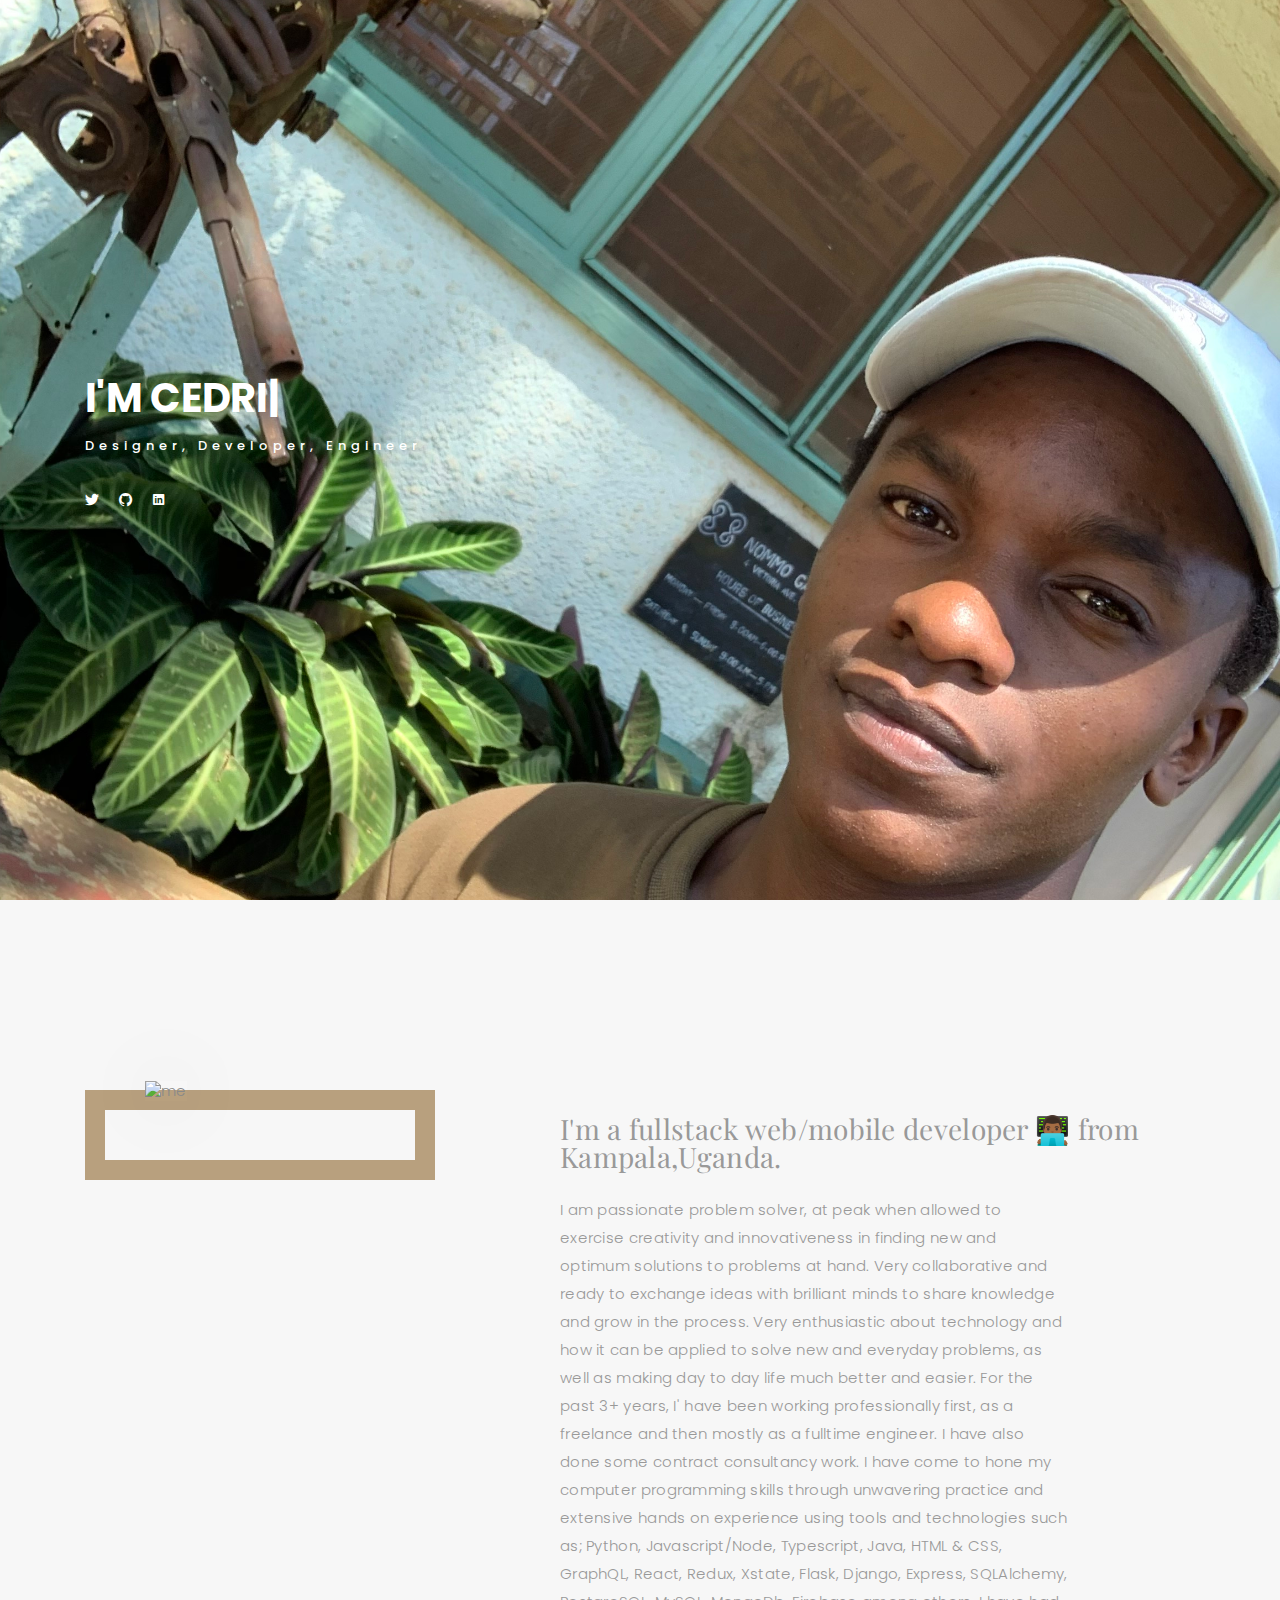
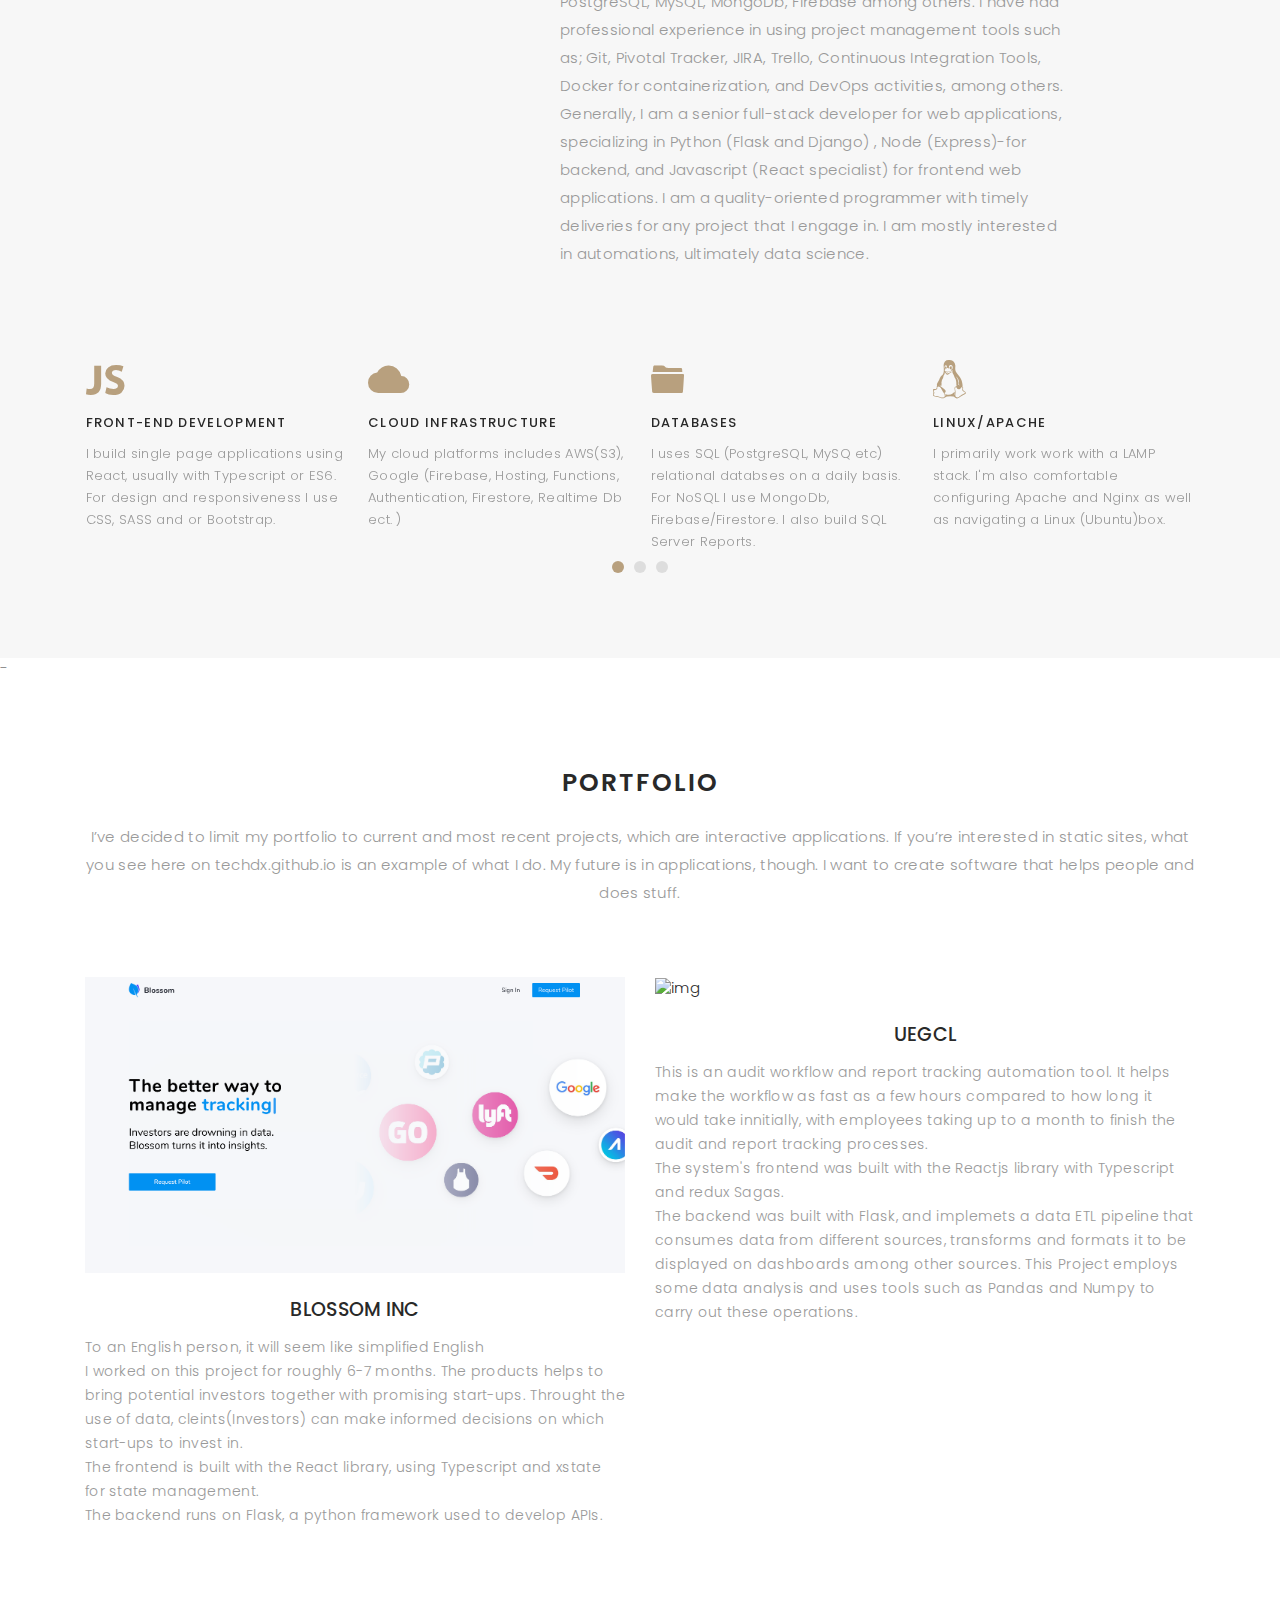
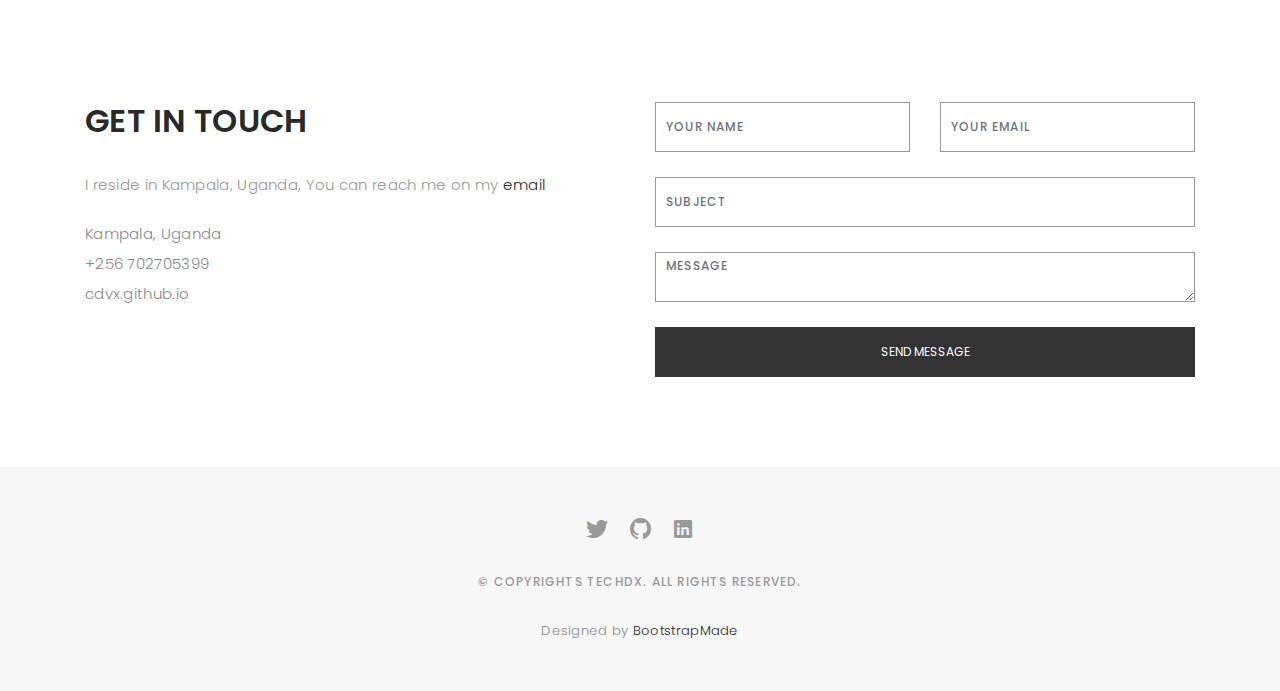
==== index.html @ 870b7e2e "Read me" ====
<!DOCTYPE html>
<html lang="en">

<head>
  <!-- meta -->
  <meta charset="utf-8">
  <meta content="width=device-width, initial-scale=1.0" name="viewport">

  <title>Techdx</title>
  <meta content="" name="keywords">
  <meta content="" name="description">

  <!-- Google Fonts -->
  <link href="https://fonts.googleapis.com/css?family=Poppins:300,300i,400,400i,500,500i,600,600i,700,700i|Playfair+Display:400,400i,700,700i,900,900i" rel="stylesheet">

  <!-- Bootstrap CSS File -->
  <link href="lib/bootstrap/css/bootstrap.min.css" rel="stylesheet">

  <!-- Libraries CSS Files -->
  <link href="lib/ionicons/css/ionicons.min.css" rel="stylesheet">
  <link href="lib/owlcarousel/assets/owl.carousel.min.css" rel="stylesheet">
  <link href="lib/magnific-popup/magnific-popup.css" rel="stylesheet">
  <link href="lib/hover/hover.min.css" rel="stylesheet">

  <!-- Main Stylesheet File -->
  <link href="css/style.css" rel="stylesheet">

  <!-- Responsive css -->
  <link href="css/responsive.css" rel="stylesheet">

  <!-- Favicon -->
  <link rel="shortcut icon" href="images/favicon.png">

  <!-- =======================================================
    Theme Name: Folio
    Theme URL: https://bootstrapmade.com/folio-bootstrap-portfolio-template/
    Author: BootstrapMade.com
    Author URL: https://bootstrapmade.com
  ======================================================= -->
</head>

<body>

  <!-- start section navbar -->
  <nav id="main-nav">
    <div class="row">
      <div class="container">

        <div class="logo">
          <a href="index.html"><img src="images/logo1.png" alt="logo"></a>
        </div>

        <div class="responsive"><i data-icon="m" class="ion-navicon-round"></i></div>

        <ul class="nav-menu list-unstyled">
          <li><a href="#header" class="smoothScroll">Home</a></li>
          <li><a href="#about" class="smoothScroll">About</a></li>
          <li><a href="#journal" class="smoothScroll">Portfolio</a></li>
          <!-- <li><a href="#journal" class="smoothScroll">Blog</a></li> -->
          <li><a href="#contact" class="smoothScroll">Contact</a></li>
        </ul>

      </div>
    </div>
  </nav>
  <!-- End section navbar -->


  <!-- start section header -->
  <div id="header" class="home">

    <div class="container">
      <div class="header-content">
        <h1>I'm <span class="typed"></span></h1>
        <p>designer, developer, engineer</p>

        <ul class="list-unstyled list-social">
          <!-- <li><a href="#"><i class="ion-social-facebook"></i></a></li> -->
          <li><a href="https://twitter.com/wld3r"><i class="ion-social-twitter"></i></a></li>
          <!-- <li><a href="#"><i class="ion-social-instagram"></i></a></li> -->
          <!-- <li><a href="mailto:cedriclusiba@gmail.com"><i class="ion-social-gmail"></i></a></li> -->
          <li><a href="https://github.com"><i class="ion-social-github"></i></a></li>
          <li><a href="https://linkedin.com/lusiba"><i class="ion-social-linkedin"></i></a></li>
        </ul>
      </div>
    </div>
  </div>
  <!-- End section header -->


  <!-- start section about us -->
  <div id="about" class="paddsection">
    <div class="container">
      <div class="row justify-content-between">

        <div class="col-lg-4 ">
          <div class="div-img-bg">
            <div class="about-img">
              <img src="images/ced1.jpeg" class="img-responsive" alt="me">
            </div>
          </div>
        </div>

        <div class="col-lg-7">
          <div class="about-descr">

            <p class="p-heading">I'm a fullstack web/mobile developer 👨🏾‍💻 from Kampala,Uganda.  </p>
            <p class="separator">I am passionate problem solver, at peak when allowed to exercise creativity and innovativeness in finding new and optimum solutions to problems at hand. Very collaborative and ready to exchange ideas with brilliant minds to share knowledge and grow in the process. Very enthusiastic about technology and how it can be applied to solve new and everyday problems, as well as making day to day life much better and easier. For the past 3+ years, I' have been working professionally first, as a freelance and then mostly as a fulltime engineer. I have also done some contract consultancy work. I have come to hone my computer programming skills through unwavering practice and extensive hands on experience using tools and technologies such as; Python, Javascript/Node, Typescript, Java, HTML & CSS, GraphQL, React, Redux, Xstate, Flask, Django, Express, SQLAlchemy, PostgreSQL, MySQL, MongoDb, Firebase among others. I have had professional experience in using project management tools such as; Git, Pivotal Tracker, JIRA, Trello, Continuous Integration Tools, Docker for containerization, and DevOps activities, among others. Generally, I am a senior full-stack developer for web applications, specializing in Python (Flask and Django) , Node (Express)-for backend, and Javascript (React specialist) for frontend web applications. I am a quality-oriented programmer with timely deliveries for any project that I engage in. I am mostly interested in automations, ultimately data science.

            </p>

          </div>

        </div>
      </div>
    </div>
  </div>
  <!-- end section about us -->


  <!-- start section services -->
  <div id="services">
    <div class="container">

        <div class="services-carousel owl-theme">

          <div class="services-block">

            <i class="ion-social-javascript"></i>
            <span>FRONT-END DEVELOPMENT</span>
            <p class="separator">I build single page applications using React, usually with Typescript or ES6. For design and responsiveness I use CSS, SASS and or Bootstrap. </p>

          </div>

          <div class="services-block">

            <i class="ion-android-cloud"></i>
            <span>CLOUD INFRASTRUCTURE</span>
            <p class="separator">My cloud platforms includes AWS(S3), Google (Firebase, Hosting, Functions, Authentication, Firestore, Realtime Db ect. )</p>

          </div>

          <div class="services-block">

            <i class="ion-folder"></i>
            <span>DATABASES</span>
            <p class="separator">I uses SQL (PostgreSQL, MySQ etc) relational databses on a daily basis. For NoSQL I use MongoDb, Firebase/Firestore. I also build SQL Server Reports.</p>

          </div>

          <div class="services-block">

            <i class="ion-social-tux"></i>
            <span>LINUX/APACHE</span>
            <p class="separator">I primarily work work with a LAMP stack. I'm also comfortable configuring Apache and Nginx as well as navigating a Linux (Ubuntu)box. </p>

          </div>

          <div class="services-block">

            <i class="ion-clock"></i>
            <span>AUTOMATION</span>
            <p class="separator">I automate tasks with Bash, NPM and Python scripts. I use webpack with Reactjs. </p>

          </div>

          <div class="services-block">

            <i class="ion-social-android-outline"></i>
            <span>MOBILE Development/React Native</span>
            <p class="separator">I have worked with React Native as well to develop cross platform (IOS/ANDROID ) applications.</p>

          </div>

          <div class="services-block">

            <i class="ion-social-github"></i>
            <span>Version Control</span>
            <p class="separator">I am a GIT guy and mostly use Github or Bitbucket. Most of my work repositories are private so you would have to contact me for code examples. This is my <a href="github.com/cdvx">github page</a>.</p>

          </div>

          <div class="services-block">

            <i class="ion-ios-analytics-outline"></i>
            <span>Analytics</span>
            <p class="separator">I am on a journey to venture into Data Science and analytics and I have worked on so far one project htat emplys this.</p>

          </div>

          <div class="services-block">

            <i class="ion-laptop"></i>
            <span>BACK-END DEVELOPMENT</span>
            <p class="separator">I write mostly <a href='https://www.python.org/'>Python</a>, <a href='https://nodejs.org/en/'>Node</a> for the backend. But I've also done some work with <a href='https://www.php.net/'>PHP</a> and <a href='https://www.java.com/en/'>Java</a> for the backend. For API planning, I prefer to use <a href="https://apiary.io/">apiary</a>.</p>

          </div>

        </div>

    </div>

  </div>
  <!-- end section services -->


  <!-- start section portfolio -->
  <!-- <div id="portfolio" class="text-center paddsection">

    <div class="container">
      <div class="section-title text-center">
        <h2>My Portfolio</h2>
      </div>
    </div>

    <div class="container">
      <div class="row">
        <div class="col-md-12">
          <p>I’ve decided to limit my portfolio to current and current projects, which are interactive applications. If you’re interested in static sites, what you see here on techdx.github.io is an example of what I do. My future is in applications, though. I want to create software that helps people and does stuff.</p>

           <div class="portfolio-list">

            <ul class="nav list-unstyled" id="portfolio-flters">
              <li class="filter filter-active" data-filter=".all">all</li>
              <li class="filter" data-filter=".branding">branding</li>
              <li class="filter" data-filter=".mockups">mockups</li>
              <li class="filter" data-filter=".uikits">ui kits</li>
              <li class="filter" data-filter=".webdesign">web design</li>
              <li class="filter" data-filter=".photography">photography</li>
            </ul>

          </div> -->

          <!-- <div class="portfolio-container">
    

            <div class="col-lg-4 col-md-6 portfolio-thumbnail all branding uikits webdesign">
              <a class="popup-img" href="images/portfolio/blossom.png">
                <img class="image-responsive" src="images/portfolio/blossom.png" alt="img">
              </a>
              <h4 class="text-center">BLOSSOM INC</h4>
              <p>I worked on this project for roughly 6-7 months. The products helps to bring potential investors together with promising start-ups. Throught the use of data, cleints(Investors) can make informed decisions on which start-ups to invest in.</p>
              <p>The frontend is built with the React library, using Typescript and xstate for state management.</p>
            </div> -->

            <!-- <div class="col-lg-4 col-md-6 portfolio-thumbnail all mockups uikits photography">
              <a class="popup-img" href="images/portfolio/2.jpg">
                <img src="images/portfolio/2.jpg"  alt="img">
              </a>
            </div>

            <div class="col-lg-4 col-md-6 portfolio-thumbnail all branding webdesig photographyn">
              <a class="popup-img" href="images/portfolio/3.jpg">
                <img src="images/portfolio/3.jpg" alt="img">
              </a>
            </div>

            <div class="col-lg-4 col-md-6 portfolio-thumbnail all mockups webdesign photography">
              <a class="popup-img" href="images/portfolio/4.jpg">
                <img src="images/portfolio/4.jpg" alt="img">
              </a>
            </div>

            <div class="col-lg-4 col-md-6 portfolio-thumbnail all branding uikits photography">
              <a class="popup-img" href="images/portfolio/5.jpg">
                <img src="images/portfolio/5.jpg" alt="img">
              </a>
            </div>

            <div class="col-lg-4 col-md-6 portfolio-thumbnail all mockups uikits webdesign">
              <a class="popup-img" href="images/portfolio/6.jpg">
                <img src="images/portfolio/6.jpg" alt="img">
              </a>
            </div> -->

          <!-- </div>
        </div>
      </div>
    </div>

  </div>
  End section portfolio --> -


  <!-- start section journal -->
  <div id="journal" class="text-left paddsection">

    <div class="container">
      <div class="section-title text-center">
        <h2>PORTFOLIO</h2>
        <p>I’ve decided to limit my portfolio to current and most recent projects, which are interactive applications. If you’re interested in static sites, what you see here on techdx.github.io is an example of what I do. My future is in applications, though. I want to create software that helps people and does stuff.</p>

      </div>
    </div>

    <div class="container">
      <div class="journal-block">
        <div class="row">

          <div class="col-lg-6 col-md-6">
            <div class="journal-info">

              <a href="https://blossom.vc"><img src="images/portfolio/blossom.png" class="img-responsive" alt="img"></a>

              <div class="journal-txt">

                <h4 class='text-center'><a href="https://blossom.vc">BLOSSOM INC</a></h4>
                <p class="separator">To an English person, it will seem like simplified English
                </p>
                <p class="separator">I worked on this project for roughly 6-7 months. The products helps to bring potential investors together with promising start-ups. Throught the use of data, cleints(Investors) can make informed decisions on which start-ups to invest in.</p>
              <p class="separator">The frontend is built with the React library, using Typescript and xstate for state management.</p>
              <p class="separator">The backend runs on Flask, a python framework used to develop APIs.</p>
              </div>

            </div>
          </div>

          <div class="col-lg-6 col-md-6">
            <div class="journal-info">

              <a href="https://uegcl.com"><img src="images/portfolio/uegcl.png" class="img-responsive" alt="img"></a>

              <div class="journal-txt">

                <h4 class='text-center'><a href="https://uegcl.com">UEGCL</a></h4>
                <p class="separator">This is an audit workflow and report tracking automation tool. It helps make the workflow as fast as a few hours compared to how long it would take innitially, with employees taking up to a month to finish the audit and report tracking processes.
                </p>
                <p class="separator">The system's frontend was built with the Reactjs library with Typescript and redux Sagas.</p>
                <p class="separator">The backend was built with Flask, and implemets a data ETL pipeline that consumes data from different sources, transforms and formats it to be displayed on dashboards among other sources. This Project employs some data analysis and uses tools such as Pandas and Numpy to carry out these operations.</p>

              </div>

            </div>
          </div>

          <!-- <div class="col-lg-4 col-md-6">
            <div class="journal-info">

              <a href="blog-single.html"><img src="images/blog-post-3.jpg" class="img-responsive" alt="img"></a>

              <div class="journal-txt">

                <h4><a href="blog-single.html">NEW LIFE CIVILIZATIONS TO BOLDLY</a></h4>
                <p class="separator">To an English person, it will seem like simplified English
                </p>

              </div>

            </div>
          </div> -->

        </div>
      </div>
    </div>

  </div>
  <!-- End section journal -->


  <!-- start sectoion contact -->
  <div id="contact" class="paddsection">
    <div class="container">
      <div class="contact-block1">
        <div class="row">

          <div class="col-lg-6">
            <div class="contact-contact">

              <h2 class="mb-30">GET IN TOUCH</h2>
              <p>I reside in Kampala, Uganda, You can reach me on my <a href="mailto:cedriclusiba@gmail.com">email</a></p>

              <ul class="contact-details">
                <li><span>Kampala, Uganda</span></li>
                <!-- <li><span>New York, United States</span></li> -->
                <li><span>+256 702705399</span></li>
                <li><span>cdvx.github.io</span></li>
              </ul>

            </div>
          </div>

          <div class="col-lg-6">
            <form action="" method="post" role="form" class="contactForm">
              <div class="row">

                <div id="sendmessage">Your message has been sent. Thank you!</div>
                <div id="errormessage"></div>

                <div class="col-lg-6">
                  <div class="form-group contact-block1">
                    <input type="text" name="name" class="form-control" id="name" placeholder="Your Name" data-rule="minlen:4" data-msg="Please enter at least 4 chars" />
                    <div class="validation"></div>
                  </div>
                </div>

                <div class="col-lg-6">
                  <div class="form-group">
                    <input type="email" class="form-control" name="email" id="email" placeholder="Your Email" data-rule="email" data-msg="Please enter a valid email" />
                    <div class="validation"></div>
                  </div>
                </div>

                <div class="col-lg-12">
                  <div class="form-group">
                    <input type="text" class="form-control" name="subject" id="subject" placeholder="Subject" data-rule="minlen:4" data-msg="Please enter at least 8 chars of subject" />
                    <div class="validation"></div>
                  </div>
                </div>

                <div class="col-lg-12">
                  <div class="form-group">
                    <textarea class="form-control" name="message" rows="12" data-rule="required" data-msg="Please write something for us" placeholder="Message"></textarea>
                    <div class="validation"></div>
                  </div>
                </div>

                <div class="col-lg-12">
                  <input type="submit" class="btn btn-defeault btn-send" value="Send message">
                </div>

              </div>
            </form>
          </div>
        </div>
      </div>
    </div>
  </div>
  <!-- start sectoion contact -->


  <!-- start section footer -->
  <div id="footer" class="text-center">
    <div class="container">
      <div class="socials-media text-center">

        <ul class="list-unstyled">
          <!-- <li><a href="#"><i class="ion-social-facebook"></i></a></li> -->
          <li><a href="https://twitter.com/wld3r"><i class="ion-social-twitter"></i></a></li>
          <!-- <li><a href="#"><i class="ion-social-instagram"></i></a></li> -->
          <li><a href="https://github.com/cdvx"><i class="ion-social-github"></i></a></li>
          <li><a href="https://linkedin.com/lusiba"><i class="ion-social-linkedin"></i></a></li>
          <!-- <li><a href="#"><i class="ion-social-gmail"></i></a></li> -->
        </ul>

      </div>

      <p>&copy; Copyrights Techdx. All rights reserved.</p>

      <div class="credits">
        <!--
          All the links in the footer should remain intact.
          You can delete the links only if you purchased the pro version.
          Licensing information: https://bootstrapmade.com/license/
          Purchase the pro version with working PHP/AJAX contact form: https://bootstrapmade.com/buy/?theme=Folio
        -->
        Designed by <a href="https://bootstrapmade.com/">BootstrapMade</a>
      </div>

    </div>
  </div>
  <!-- End section footer -->

  <!-- JavaScript Libraries -->
  <script src="lib/jquery/jquery.min.js"></script>
  <script src="lib/jquery/jquery-migrate.min.js"></script>
  <script src="lib/bootstrap/js/bootstrap.bundle.min.js"></script>
  <script src="lib/typed/typed.js"></script>
  <script src="lib/owlcarousel/owl.carousel.min.js"></script>
  <script src="lib/magnific-popup/magnific-popup.min.js"></script>
  <script src="lib/isotope/isotope.pkgd.min.js"></script>

  <!-- Contact Form JavaScript File -->
  <script src="contactform/contactform.js"></script>

  <!-- Template Main Javascript File -->
  <script src="js/main.js"></script>

</body>

</html>
---- css/style.css ----
/*
  Theme Name: Folio
  Theme URL: https://bootstrapmade.com/folio-bootstrap-portfolio-template/
  Author: BootstrapMade.com
  Author URL: https://bootstrapmade.com
*/

/*  General Styling
/*-----------------------------------------------------------------------------------*/

body {
  background: #ffffff;
  color: #898989;
  font-family: 'Poppins', helvetica;
  font-size: 15px;
  font-weight: 300;
  line-height: 20px;
  letter-spacing: 0.02em;
  overflow-x: hidden;
  margin: 0 auto;
  padding: 0;
  -moz-box-sizing: border-box;
  -ms-box-sizing: border-box;
  -o-box-sizing: border-box;
  -webkit-box-sizing: border-box;
  box-sizing: border-box;
}

h1, h2, h3, h4, h5, h6 {
  margin: 0;
}

h2 {
  color: #292929;
  font-weight: 600;
}

h4 {
  color: #292929;
  font-size: 14px;
  font-weight: 600;
}

a {
  color: #292929;
  text-decoration: none !important;
  -moz-transition: all 0.5s ease-in-out 0s;
  -ms-transition: all 0.5s ease-in-out 0s;
  -o-transition: all 0.5s ease-in-out 0s;
  -webkit-transition: all 0.5s ease-in-out 0s;
  transition: all 0.5s ease-in-out 0s;
}

a:hover {
  -moz-transition: all 0.5s ease-in-out 0s;
  -ms-transition: all 0.5s ease-in-out 0s;
  -o-transition: all 0.5s ease-in-out 0s;
  -webkit-transition: all 0.5s ease-in-out 0s;
  transition: all 0.5s ease-in-out 0s;
}

a:hover, a:focus {
  color: #b8a07e;
  text-decoration: underline;
}

nav ul li a {
  padding: 2px 0 0 0;
  position: relative;
  display: block;
  font-size: 12px;
  color: #999999;
  letter-spacing: 0.1em;
  font-weight: 500;
  line-height: 14px;
  text-transform: uppercase;
  -moz-transition: all 0.5s ease-in-out 0s;
  -ms-transition: all 0.5s ease-in-out 0s;
  -o-transition: all 0.5s ease-in-out 0s;
  -webkit-transition: all 0.5s ease-in-out 0s;
  transition: all 0.5s ease-in-out 0s;
}

p {
  margin: 25px 0;
  padding: 0;
  font-size: 15px;
  color: #999999;
  line-height: 28px;
}

::-moz-selection {
  background: #b8a07e;
  color: #fff;
}

::selection {
  background: #b8a07e;
  color: #fff;
}

.btn {
  background: #333;
  border: medium none;
  border-radius: 0;
  color: #fff;
  font-size: 12px;
  height: 50px;
  line-height: 50px;
  padding: 0 30px;
  text-transform: uppercase;
}

.btn:hover, .btn:focus {
  color: #fff;
}

.padDiv {
  padding: 30px 20px;
}

.section-title {
  margin-bottom: 70px;
}

.section-title h2 {
  font-size: 25px;
  letter-spacing: 2px;
  text-transform: uppercase;
}

.form-control {
  background-color: transparent;
  border: 1px solid #999;
  border-radius: 0;
  color: #999999;
  font-size: 12px;
  font-weight: 500;
  height: 50px;
  letter-spacing: 0.1em;
  padding-left: 10px;
  margin: 0 0 25px 0;
  line-height: 14px;
  text-transform: uppercase;
}

.form-control:focus {
  box-shadow: none;
  outline: 0 none;
}

.paddsection {
  padding-top: 90px;
  padding-bottom: 90px;
}

.paddsections {
  padding-top: 90px;
  padding-bottom: 90px !important;
}

.hvr-shutter-in-horizontal::before {
  background: #333;
}

.hvr-shutter-in-horizontal:hover {
  background: #b8a07e;
}

.mb-30 {
  margin-bottom: 30px;
}

/*-----------------------------------------------------------------------------------*/
/*  Navbar Top
/*-----------------------------------------------------------------------------------*/

nav {
  position: fixed;
  background: #fff;
  z-index: 1000;
  width: 100%;
  padding: 20px;
  display: none;
  -webkit-box-shadow: 0px 2px 92px 0px rgba(0, 0, 0, 0.18);
  -moz-box-shadow: 0px 2px 92px 0px rgba(0, 0, 0, 0.18);
  box-shadow: 0px 2px 92px 0px rgba(0, 0, 0, 0.18);
}

.nav-menu {
  float: right;
  line-height: 32px;
  margin-bottom: 0;
  padding-top: 16px;
}

nav ul li {
  float: left;
  margin-right: 15px;
  font-family: 'Poppins', sans-serif;
  font-size: 14px;
  margin-left: 40px;
}

nav ul li a {
  padding: 2px 0 0 0;
  position: relative;
  display: block;
  font-size: 14px;
  color: #999999;
  font-family: 'Poppins', helvetica;
  font-weight: 500;
  line-height: 16px;
  text-transform: uppercase;
  letter-spacing: 0.02em;
  text-transform: capitalize;
}

.logo {
  float: left;
}

.logo img {
  width: 70px;
  height: 60px;
}

.responsive {
  display: none;
  font-size: 23px;
}

.active {
  color: #afafaf;
}

/*----------------------------------------------------------------------------------*/
/*  Header
/*-----------------------------------------------------------------------------------*/

#header {
  background: url("../images/ced2.jpeg") repeat scroll center center / cover;
  height: 100vh;
  width: 100%;
}


#header .header-content {
  height: 100vh;
  text-align: left;
  width: 100%;
  display: flex;
  justify-content: center;
  flex-direction: column;
}

.header-content h1 {
  font-size: 40px;
  font-weight: 700;
  margin-bottom: 10px;
  text-transform: uppercase;
  color: #fff;
}

.header-content p {
  font-size: 13px;
  letter-spacing: 5px;
  margin-top: 0;
  margin-bottom: 30px;
  text-transform: capitalize;
  color: #fff;
  font-weight: 500;
}

.header-content .list-social li {
  float: left;
  margin-right: 20px;
}

.header-content .list-social li i {
  color: #fff;
  font-size: 15px;
}

/*-----------------------------------------------------------------------------------*/
/*  Aout-us
/*-----------------------------------------------------------------------------------*/

#about {
  width: 100%;
  height: auto;
  background: #f7f7f7;
  padding-top: 190px;
}

#about .div-img-bg {
  padding-bottom: 30px;
  border: 20px solid #b8a07e;
}

#about .div-img-bg .about-img img {
  width: 100%;
  box-shadow: 0px 0px 85px 0px rgba(0, 0, 0, 0.14);
  margin-top: -60px;
  margin-left: 40px;
  height: 400px;
  object-fit: cover;
}

#about .about-descr .p-heading {
  font-family: 'Playfair Display', serif;
  font-size: 28px;
  text-align: left;
}

#about .about-descr .separator {
  max-width: 80%;
  margin-bottom: 0;
  text-align: left;
}

/*-----------------------------------------------------------------------------------*/
/*   Services
/*-----------------------------------------------------------------------------------*/

#services {
  background: #f7f7f7;
  position: relative;
  padding-bottom: 80px;
}

.owl-item {
  float: left;
}
.services-block span {
  margin: 10px 0;
  position: relative;
  font-size: 13px;
  color: #292929;
  letter-spacing: 0.1em;
  font-weight: 500;
  text-transform: uppercase;
  display: block;
}

.services-block .separator {
  margin: 0;
  font-size: 13px;
  line-height: 22px;
}

.services-block i {
  font-size: 44px;
  color: #b8a07e;
  line-height: 44px;
}


.services-carousel  .owl-stage-outer {
  overflow: hidden;
}

.services-carousel .owl-dots {
  margin-top: 5px;
  text-align: center;
}

.services-carousel .owl-dot {
  display: inline-block;
  margin: 0 5px;
  width: 12px !important;
  height: 12px !important;
  border-radius: 50%;
  border: 0;
  padding: 0 !important;
  background-color: #ddd;
  cursor: pointer;
}

.services-carousel .owl-dot.active {
  background-color: #b8a07e;
}

.owl-nav {
  display: none;
}


/*-----------------------------------------------------------------------------------*/
/*  Portfolio
/*-----------------------------------------------------------------------------------*/

#portfolio {
  position: relative;
  padding-bottom: 50px;
}

#portfolio .portfolio-list {
  margin-bottom: 50px;
}

#portfolio .portfolio-list .nav {
  display: inline-block;
  margin: 0;
}

#portfolio .portfolio-list .nav li {
  margin: 0 40px 0 0;
  float: left;
  font-size: 14px;
  color: #999999;
  line-height: 16px;
  cursor: pointer;
  font-family: 'Poppins', helvetica;
  font-weight: 500;
  letter-spacing: 0.02em;
  text-transform: capitalize;
  -moz-transition: all 0.5s ease-in-out 0s;
  -ms-transition: all 0.5s ease-in-out 0s;
  -o-transition: all 0.5s ease-in-out 0s;
  -webkit-transition: all 0.5s ease-in-out 0s;
  transition: all 0.5s ease-in-out 0s;
}

#portfolio .portfolio-list .nav li:hover, #portfolio .portfolio-list .nav li.filter-active  {
  color: #b8a07e;
  -moz-transition: all 0.5s ease-in-out 0s;
  -ms-transition: all 0.5s ease-in-out 0s;
  -o-transition: all 0.5s ease-in-out 0s;
  -webkit-transition: all 0.5s ease-in-out 0s;
  transition: all 0.5s ease-in-out 0s;
}

#portfolio .portfolio-container {
  display: inline-block;
  margin-bottom: 50px;
  width: 100%;
}

.portfolio-thumbnail {
  margin-bottom: 30px;
  overflow: hidden;
  min-height: 260px;
}

.portfolio-thumbnail img {
  max-width: 100%;
}

/*-----------------------------------------------------------------------------------*/
/*  Journal
/*-----------------------------------------------------------------------------------*/

#journal,  #journal-blog {
  height: auto;
  width: 100%;
  background: #fff;
  padding-bottom: 60px;
  position: relative;
}

#journal-blog {
  background: #fff;
  padding-bottom: 30px;
}

#journal .journal-block {
  display: inline-block;
  height: auto;
  width: 100%;
}

#journal .journal-block .journal-info {
  position: relative;
}

.journal-block .journal-info img {
  max-width: 100%;
}

.journal-block .journal-info .journal-txt {
  padding: 25px 0px;
  position: relative;
}

.journal-block .journal-info .journal-txt h4 a {
  display: block;
  font-size: 19px;
  line-height: 24px;
  margin: 0 0 13px 0;
  font-weight: 500;
  color: #292929;
  -moz-transition: all 0.5s ease-in-out 0s;
  -ms-transition: all 0.5s ease-in-out 0s;
  -o-transition: all 0.5s ease-in-out 0s;
  -webkit-transition: all 0.5s ease-in-out 0s;
  transition: all 0.5s ease-in-out 0s;
}

.journal-block .journal-info .journal-txt h4 a:hover {
  color: #b8a07e;
  -moz-transition: all 0.5s ease-in-out 0s;
  -ms-transition: all 0.5s ease-in-out 0s;
  -o-transition: all 0.5s ease-in-out 0s;
  -webkit-transition: all 0.5s ease-in-out 0s;
  transition: all 0.5s ease-in-out 0s;
}

.journal-block .journal-info .journal-txt p {
  margin: 0;
  font-size: 14px;
  line-height: 24px;
}

/*-----------------------------------------------------------------------------------*/
/*  Contact
/*-----------------------------------------------------------------------------------*/

#contact {
  height: auto;
  width: 100%;
}

.contact-details {
  list-style: none;
  margin: 0;
  padding: 0;
}

.contact-details li {
  padding-bottom: 10px;
}

#contact input, #contact textarea {
  width: 100%;
}


#contact  #sendmessage {
  color: #18d26e;
  border: 1px solid #18d26e;
  display: none;
  text-align: center;
  padding: 15px;
  font-weight: 600;
  margin: 15px;
}

#contact  #errormessage {
  color: red;
  display: none;
  border: 1px solid red;
  text-align: center;
  padding: 15px;
  font-weight: 600;
  margin: 15px;
}

#contact #sendmessage.show, #contact #errormessage.show, #contact .show {
  display: block;
}

#contact .validation {
  color: red;
  display: none;
  margin: 0 0 20px;
  font-weight: 400;
  font-size: 13px;
}

/*-----------------------------------------------------------------------------------*/
/*  Footer
/*-----------------------------------------------------------------------------------*/

#footer {
  background: #f7f7f7;
  padding-top: 50px;
  padding-bottom: 50px;
}

#footer .socials-media {
  width: 100%;
}

#footer .socials-media ul {
  display: inline-block;
  float: none;
  margin: 0 0 20px 0;
}

#footer .socials-media ul li {
  float: left;
  margin-left: 10px;
  margin-right: 10px;
}

#footer .socials-media ul li a {
  font-size: 24px;
  color: #999;
  letter-spacing: 0.1em;
  font-weight: 500;
  background: transparent;
  text-transform: uppercase;
  -moz-transition: all 0.5s ease-in-out 0s;
  -ms-transition: all 0.5s ease-in-out 0s;
  -o-transition: all 0.5s ease-in-out 0s;
  -webkit-transition: all 0.5s ease-in-out 0s;
  transition: all 0.5s ease-in-out 0s;
}

#footer .socials-media ul li a:hover {
  color: #b8a07e;
  -moz-transition: all 0.5s ease-in-out 0s;
  -ms-transition: all 0.5s ease-in-out 0s;
  -o-transition: all 0.5s ease-in-out 0s;
  -webkit-transition: all 0.5s ease-in-out 0s;
  transition: all 0.5s ease-in-out 0s;
}

#footer p {
  font-size: 12px;
  letter-spacing: 0.1em;
  font-weight: 500;
  margin-top: 0;
  text-transform: uppercase;
}

.credits {
  font-size: 13px;
}
---- css/responsive.css ----
/** Width between 1200x to 0
 *  ~~~~~~~~~~~~~~~~~~~~~~~~~~~~~~~~~~~~
 */

@media (min-width: 1200px) {

}

/** Width between 992px to 1199px
 *  ~~~~~~~~~~~~~~~~~~~~~~~~~~~~~~~~~~~~
 */

@media (min-width: 992px) and (max-width: 1199px) {
  
}

/** Width between 768px to 991px
 *  ~~~~~~~~~~~~~~~~~~~~~~~~~~~~~~~~~~~~
 */

@media (min-width: 768px) and (max-width: 991px) {
  /* Navbar */
  nav {
    padding: 10px 15px;
  }
  .nav-menu {
    margin-top: 40px;
    display: none;
    float: none;
    width: 100%;
  }
  .nav-menu li {
    float: none;
    width: 100%;
    text-align: center;
    border-top: 1px solid #f7f7f7;
    line-height: 45px;
    margin-left: 0;
    padding-top: 10px;
    padding-bottom: 10px;
  }
  .responsive {
    float: right;
    padding-top: 15px;
    display: block;
  }
  /* About */
  .head-info .header-content .cmaster h1 {
    font-size: 32px;
  }
  #about .div-img-bg {
    padding: 0;
  }
  #about .div-img-bg .about-img img {
    margin-top: 0%;
    margin-left: calc(0% - 0px);
  }
  #about .about-descr .p-heading {
    font-size: 20px;
  }
  #about .about-descr .separator {
    max-width: 100%;
    margin-bottom: 0;
  }
  /* portfolio */
  #portfolio .portfolio-list .nav li {
    float: none;
    margin: 20px;
    display: inline-block;
  }
  /* journal */
  #journal .journal-block .journal-info {
    margin-bottom: 30px;
  }
  /* Contact */
  .contact-contact {
    margin-bottom: 30px;
  }
  /* Footer */
  #footer .socials-media ul li {
    margin-right: 0;
    margin-left: 0;
    float: none;
    display: inline-block;
  }
}

/** Width between 767px to 0
 *  ~~~~~~~~~~~~~~~~~~~~~~~~~~~~~~~~~~~~
 */

@media (max-width: 767px) {
  /* Navbar */
  nav {
    padding: 20px 15px;
  }
  .nav-menu {
    margin-top: 40px;
    display: none;
    float: none;
    width: 100%;
  }
  .nav-menu li {
    float: none;
    width: 100%;
    text-align: center;
    border-top: 1px solid #f7f7f7;
    line-height: 45px;
    margin-left: 0;
    padding-top: 10px;
    padding-bottom: 10px;
  }
  .responsive {
    float: right;
    padding-top: 15px;
    display: block;
  }
  /* About */
  .head-info .header-content h1 {
    font-size: 32px;
  }
  #about .div-img-bg {
    padding: 0;
  }
  #about .div-img-bg .about-img img {
    margin-top: 0%;
    margin-left: calc(0% - 0px);
  }
  #about .about-descr .p-heading {
    font-size: 20px;
  }
  #about .about-descr .separator {
    max-width: 100%;
    margin-bottom: 0;
  }
  /* portfolio */
  #portfolio .portfolio-list .nav li {
    float: none;
    margin: 20px;
    display: inline-block;
  }
  /* journal */
  #journal .journal-block .journal-info {
    margin-bottom: 30px;
  }
  /* Contact */
  .contact-contact {
    margin-bottom: 30px;
  }
  /* Footer */
  #footer .socials-media ul li {
    margin-right: 0;
    margin-left: 0;
    float: none;
    display: inline-block;
  }
}

/** Width between 600px to 0
 *  ~~~~~~~~~~~~~~~~~~~~~~~~~~~~~~~~~~~~
 */

@media (max-width: 600px) {
  /* Navbar */
  nav {
    padding: 20px 15px;
  }
  .nav-menu {
    margin-top: 40px;
    display: none;
    float: none;
    width: 100%;
  }
  .nav-menu li {
    float: none;
    width: 100%;
    text-align: center;
    border-top: 1px solid #f7f7f7;
    line-height: 45px;
    margin-left: 0;
    padding-top: 10px;
    padding-bottom: 10px;
  }
  .responsive {
    float: right;
    padding-top: 15px;
    display: block;
  }
  /* About */
  .head-info .header-content h1 {
    font-size: 32px;
  }
  #about .div-img-bg {
    padding: 0;
  }
  #about .div-img-bg .about-img img {
    margin-top: 0%;
    margin-left: calc(0% - 0px);
  }
  #about .about-descr .p-heading {
    font-size: 20px;
  }
  #about .about-descr .separator {
    max-width: 100%;
    margin-bottom: 0;
  }
  /* portfolio */
  #portfolio .portfolio-list .nav li {
    float: none;
    margin: 10px;
    display: inline-block;
  }
  /* journal */
  #journal .journal-block .journal-info {
    margin-bottom: 30px;
  }
  /* Contact */
  .contact-contact {
    margin-bottom: 30px;
  }
  /* Footer */
  #footer .socials-media ul li {
    margin-right: 0;
    margin-left: 0;
    float: none;
    display: inline-block;
  }
}

/** Width between 480px to 0
 *  ~~~~~~~~~~~~~~~~~~~~~~~~~~~~~~~~~~~~
 */

@media (max-width: 480px) {
  /* Navbar */
  nav {
    padding: 20px 15px;
  }
  .nav-menu {
    margin-top: 40px;
    display: none;
    float: none;
    width: 100%;
  }
  .nav-menu li {
    float: none;
    width: 100%;
    text-align: center;
    border-top: 1px solid #f7f7f7;
    line-height: 45px;
    margin-left: 0;
    padding-top: 10px;
    padding-bottom: 10px;
  }
  .responsive {
    float: right;
    padding-top: 15px;
    display: block;
  }
  /* About */
  .head-info .header-content h1 {
    font-size: 32px;
  }
  #about .div-img-bg {
    padding: 0;
  }
  #about .div-img-bg .about-img img {
    margin-top: 0%;
    margin-left: calc(0% - 0px);
  }
  #about .about-descr .p-heading {
    font-size: 20px;
  }
  #about .about-descr .separator {
    max-width: 100%;
    margin-bottom: 0;
  }
  /* portfolio */
  #portfolio .portfolio-list .nav li {
    float: none;
    margin: 20px;
  }
  /* journal */
  #journal .journal-block .journal-info {
    margin-bottom: 30px;
  }
  /* Contact */
  .contact-contact {
    margin-bottom: 30px;
  }
  /* Footer */
  #footer .socials-media ul li {
    margin-right: 0;
    margin-left: 0;
    float: none;
    display: inline-block;
  }
}

/** Width between 320px to 0
 *  ~~~~~~~~~~~~~~~~~~~~~~~~~~~~~~~~~~~~
 */

@media (max-width: 320px) {
  /* Navbar */
  nav {
    padding: 20px 15px;
  }
  .nav-menu {
    margin-top: 40px;
    display: none;
    float: none;
    width: 100%;
  }
  .nav-menu li {
    float: none;
    width: 100%;
    text-align: center;
    border-top: 1px solid #f7f7f7;
    line-height: 45px;
    margin-left: 0;
    padding-top: 10px;
    padding-bottom: 10px;
  }
  .responsive {
    float: right;
    padding-top: 15px;
    display: block;
  }
  /* About */
  .head-info .header-content h1 {
    font-size: 32px;
  }
  #about .div-img-bg {
    padding: 0;
  }
  #about .div-img-bg .about-img img {
    margin-top: 0%;
    margin-left: calc(0% - 0px);
  }
  #about .about-descr .p-heading {
    font-size: 20px;
  }
  #about .about-descr .separator {
    max-width: 100%;
    margin-bottom: 0;
  }
  /* portfolio */
  #portfolio .portfolio-list .nav li {
    float: none;
    margin: 20px;
  }
  /* journal */
  #journal .journal-block .journal-info {
    margin-bottom: 30px;
  }
  /* Contact */
  .contact-contact {
    margin-bottom: 30px;
  }
  /* Footer */
  #footer .socials-media ul li {
    margin-right: 0;
    margin-left: 0;
    float: none;
    display: inline-block;
  }
  /* Single page */
  .entry-comments-body span {
    display: inline-block;
    margin-right: 0;
  }
}
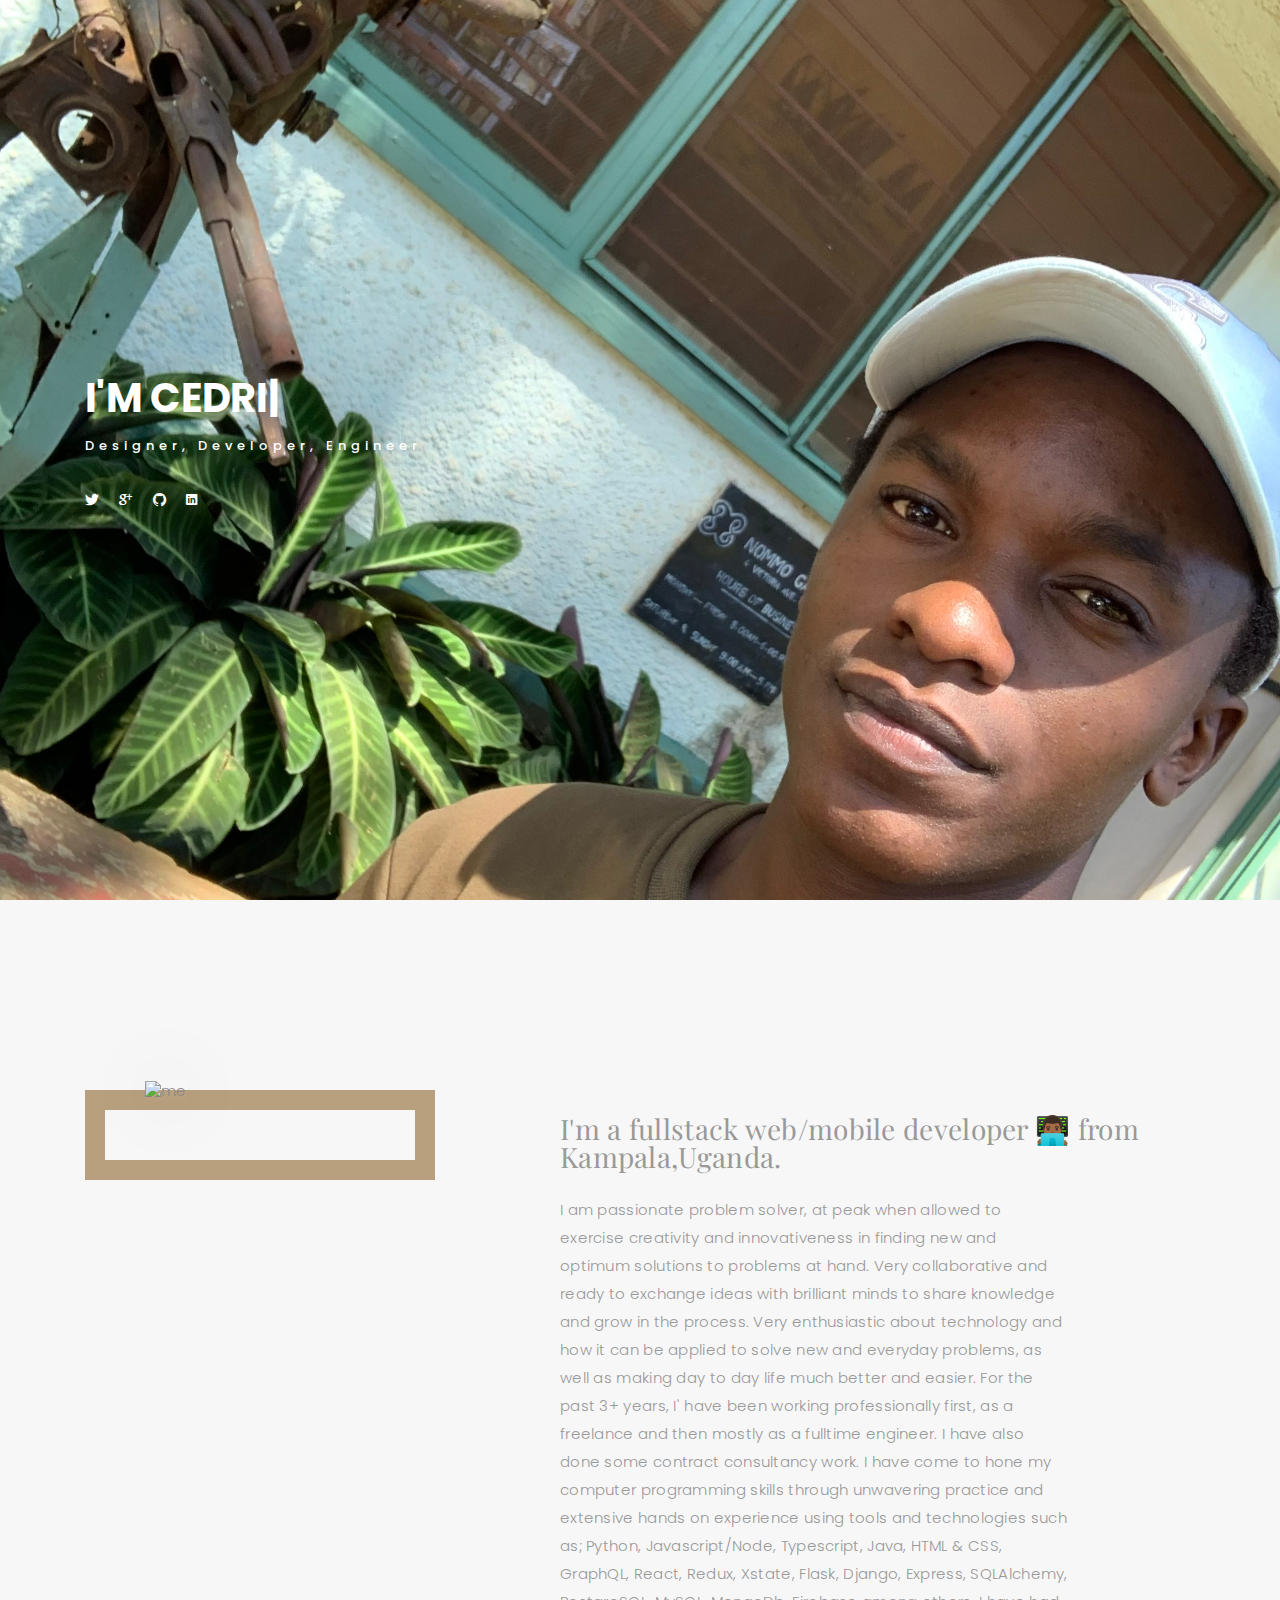
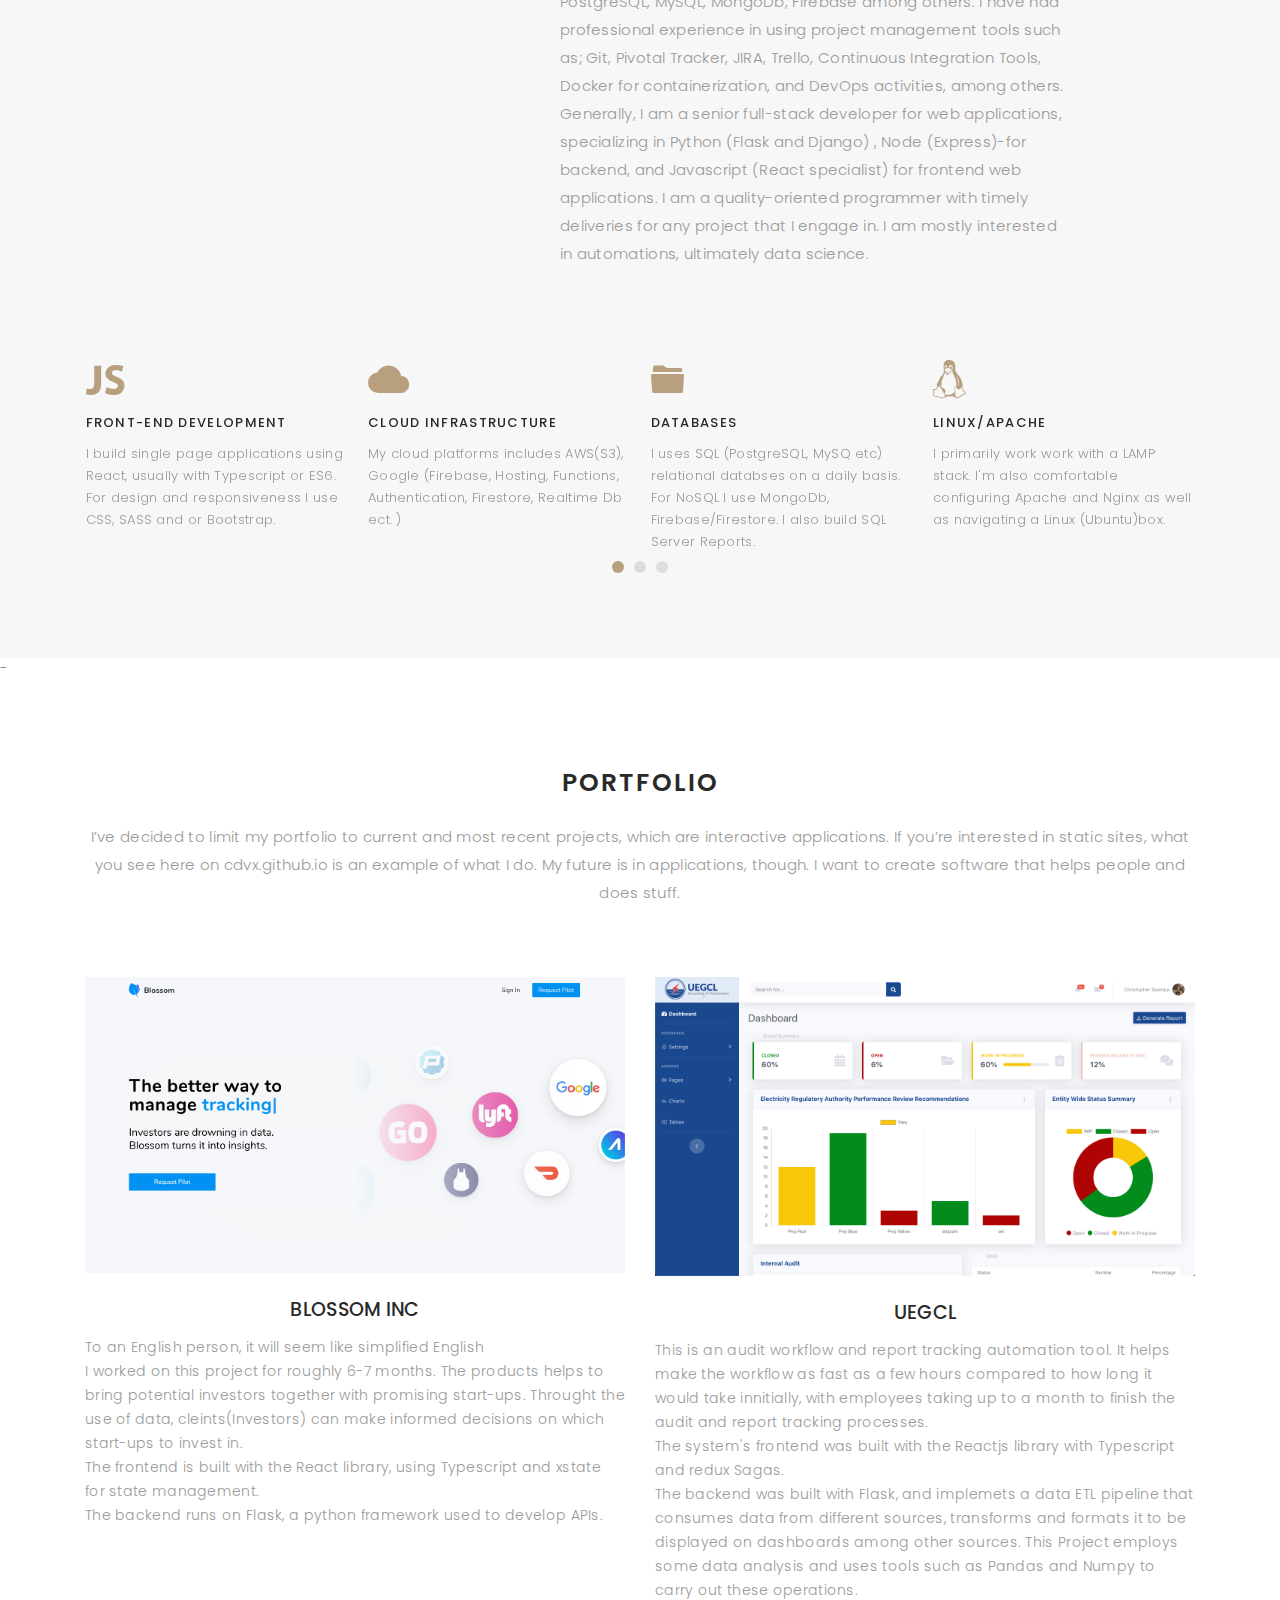
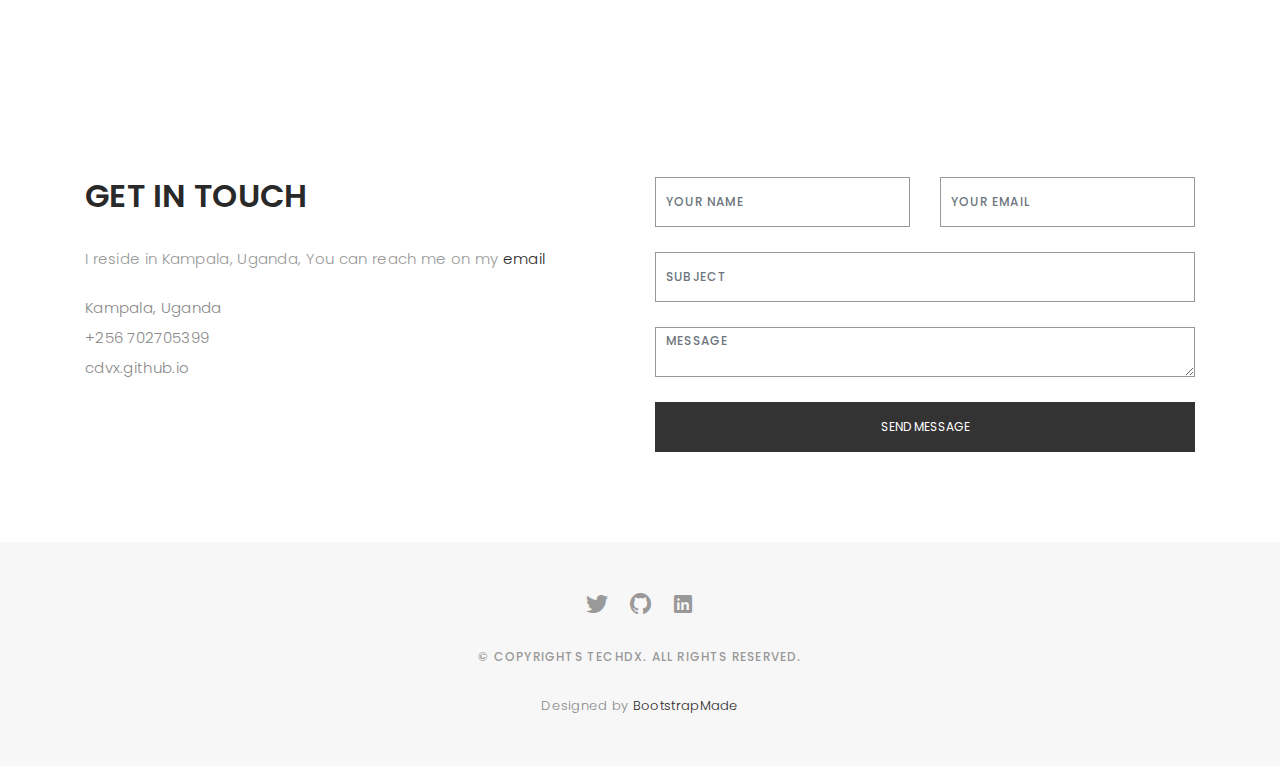
==== commit bbc66978: "Add g+" ====
--- a/index.html
+++ b/index.html
@@ -78,7 +78,7 @@
           <!-- <li><a href="#"><i class="ion-social-facebook"></i></a></li> -->
           <li><a href="https://twitter.com/wld3r"><i class="ion-social-twitter"></i></a></li>
           <!-- <li><a href="#"><i class="ion-social-instagram"></i></a></li> -->
-          <!-- <li><a href="mailto:cedriclusiba@gmail.com"><i class="ion-social-gmail"></i></a></li> -->
+          <li><a href="mailto:cedriclusiba@gmail.com"><i class="ion-social-googleplus"></i></a></li>
           <li><a href="https://github.com"><i class="ion-social-github"></i></a></li>
           <li><a href="https://linkedin.com/lusiba"><i class="ion-social-linkedin"></i></a></li>
         </ul>
@@ -288,7 +288,7 @@
     <div class="container">
       <div class="section-title text-center">
         <h2>PORTFOLIO</h2>
-        <p>I’ve decided to limit my portfolio to current and most recent projects, which are interactive applications. If you’re interested in static sites, what you see here on techdx.github.io is an example of what I do. My future is in applications, though. I want to create software that helps people and does stuff.</p>
+        <p>I’ve decided to limit my portfolio to current and most recent projects, which are interactive applications. If you’re interested in static sites, what you see here on cdvx.github.io is an example of what I do. My future is in applications, though. I want to create software that helps people and does stuff.</p>
 
       </div>
     </div>
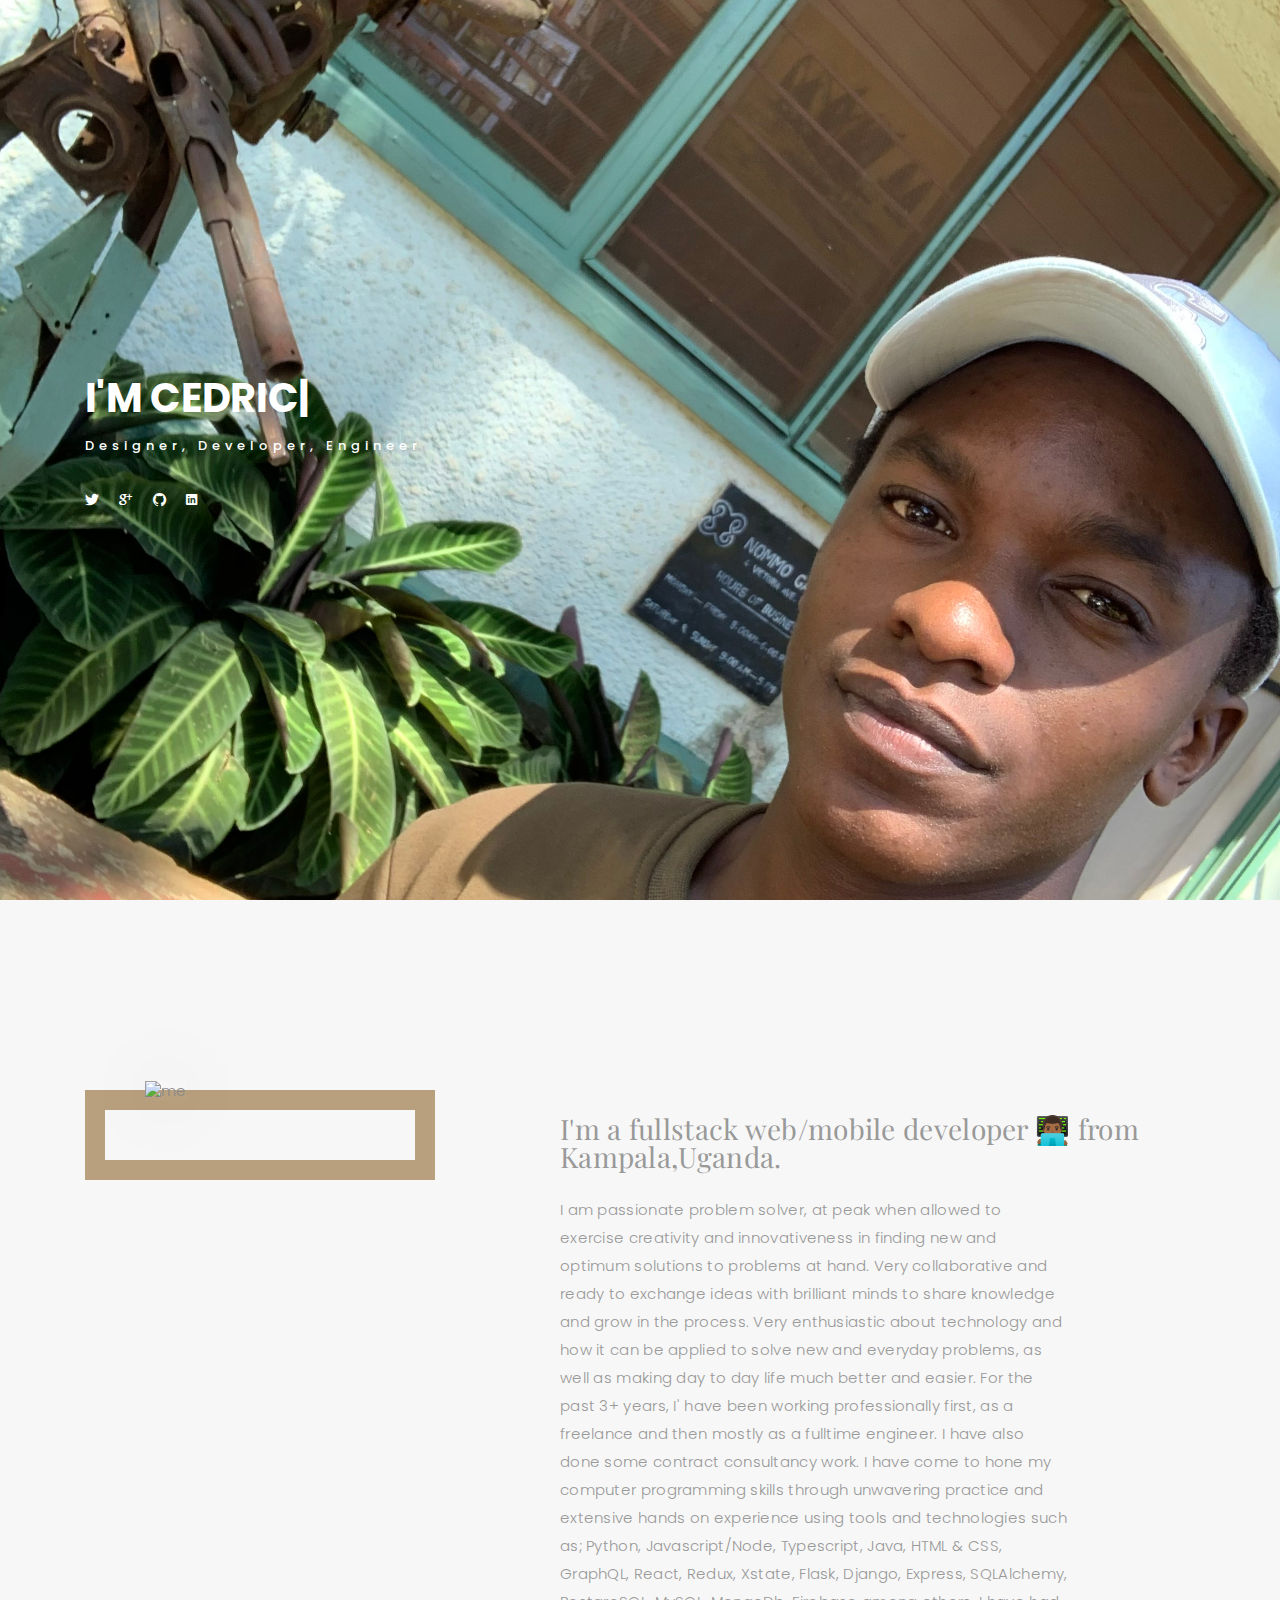
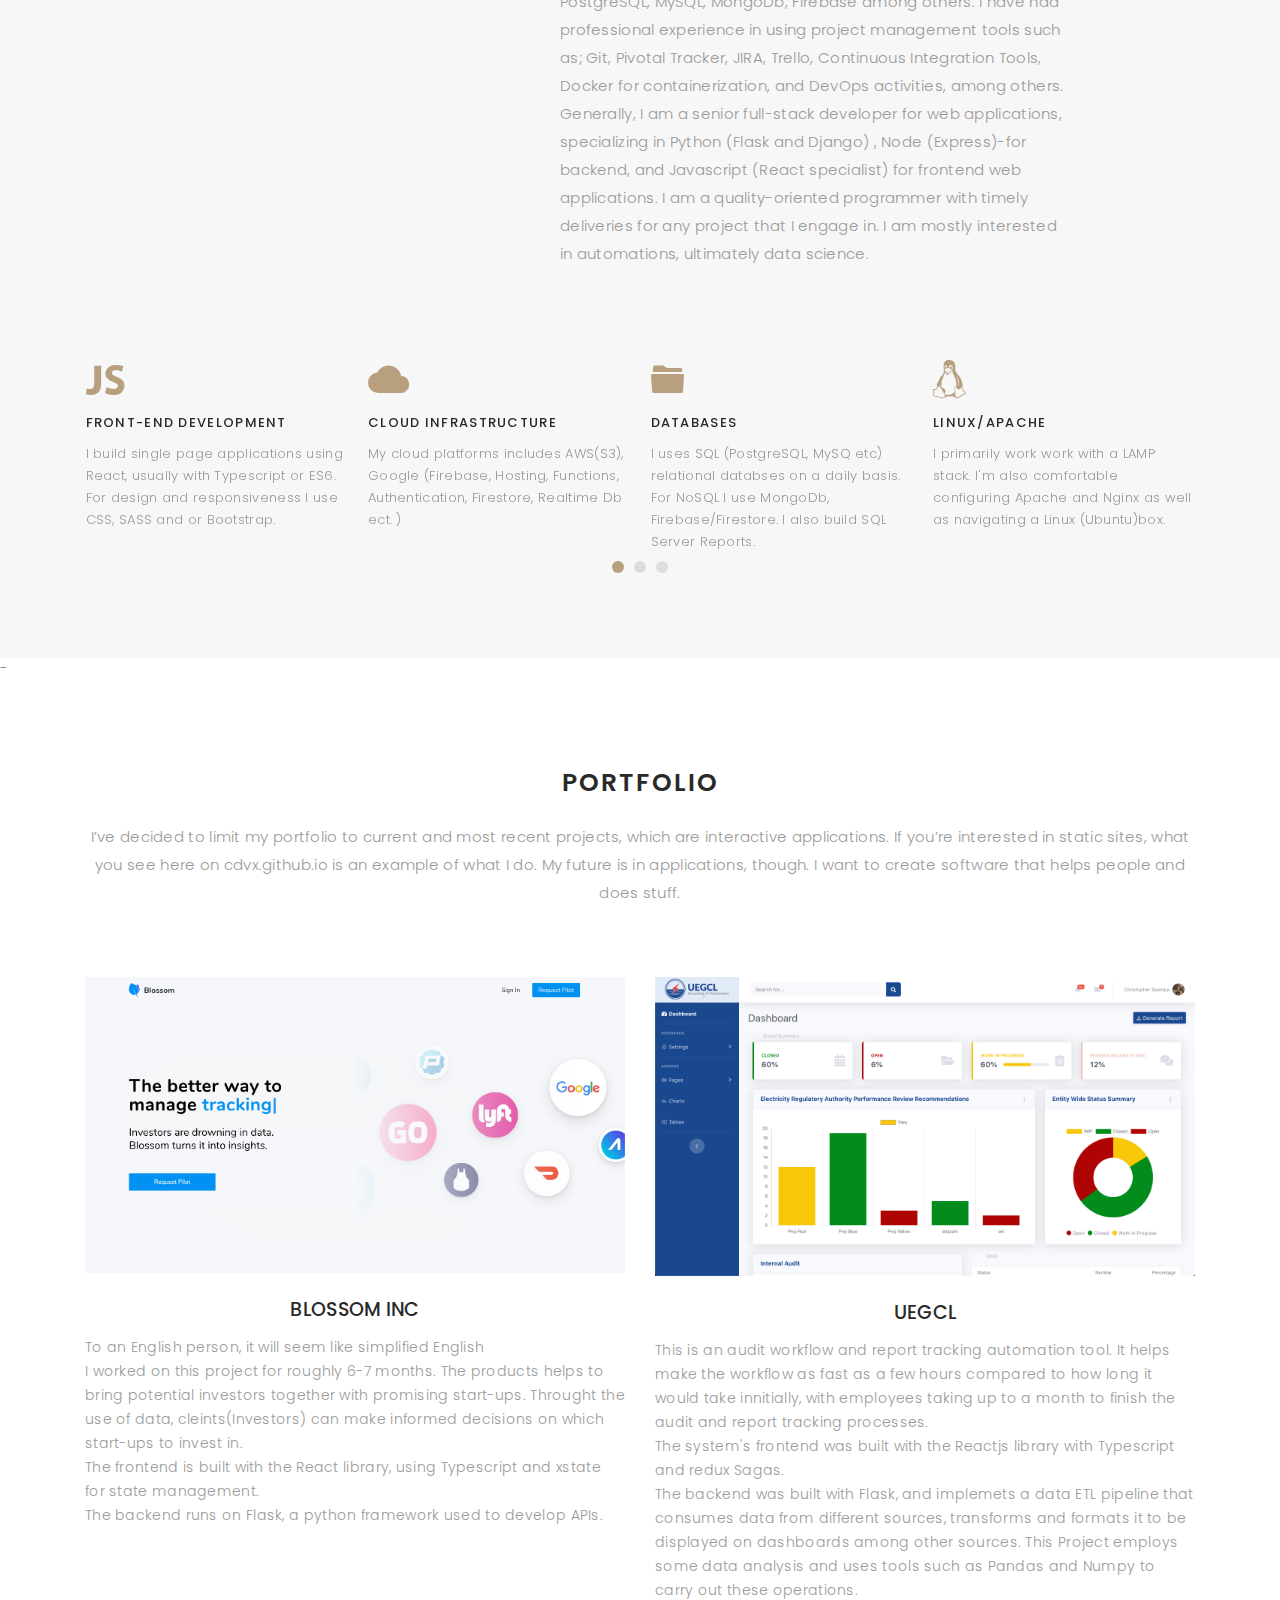
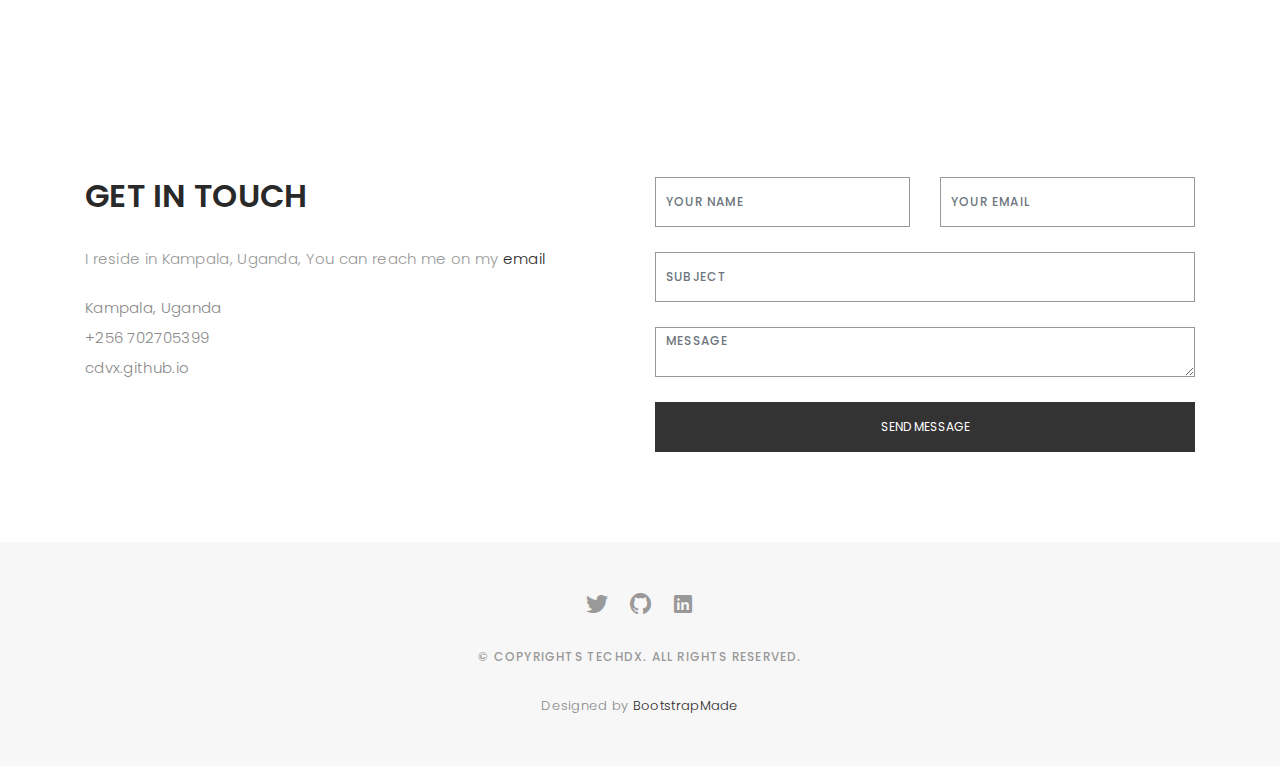
==== commit 09b305e1: "Minify contact form js" ====
--- a/index.html
+++ b/index.html
@@ -468,9 +468,11 @@
   <script src="lib/owlcarousel/owl.carousel.min.js"></script>
   <script src="lib/magnific-popup/magnific-popup.min.js"></script>
   <script src="lib/isotope/isotope.pkgd.min.js"></script>
+  <script src="https://smtpjs.com/v3/smtp.js"></script>
+
 
   <!-- Contact Form JavaScript File -->
-  <script src="contactform/contactform.js"></script>
+  <script src="contactform/contactform.min.js"></script>
 
   <!-- Template Main Javascript File -->
   <script src="js/main.js"></script>
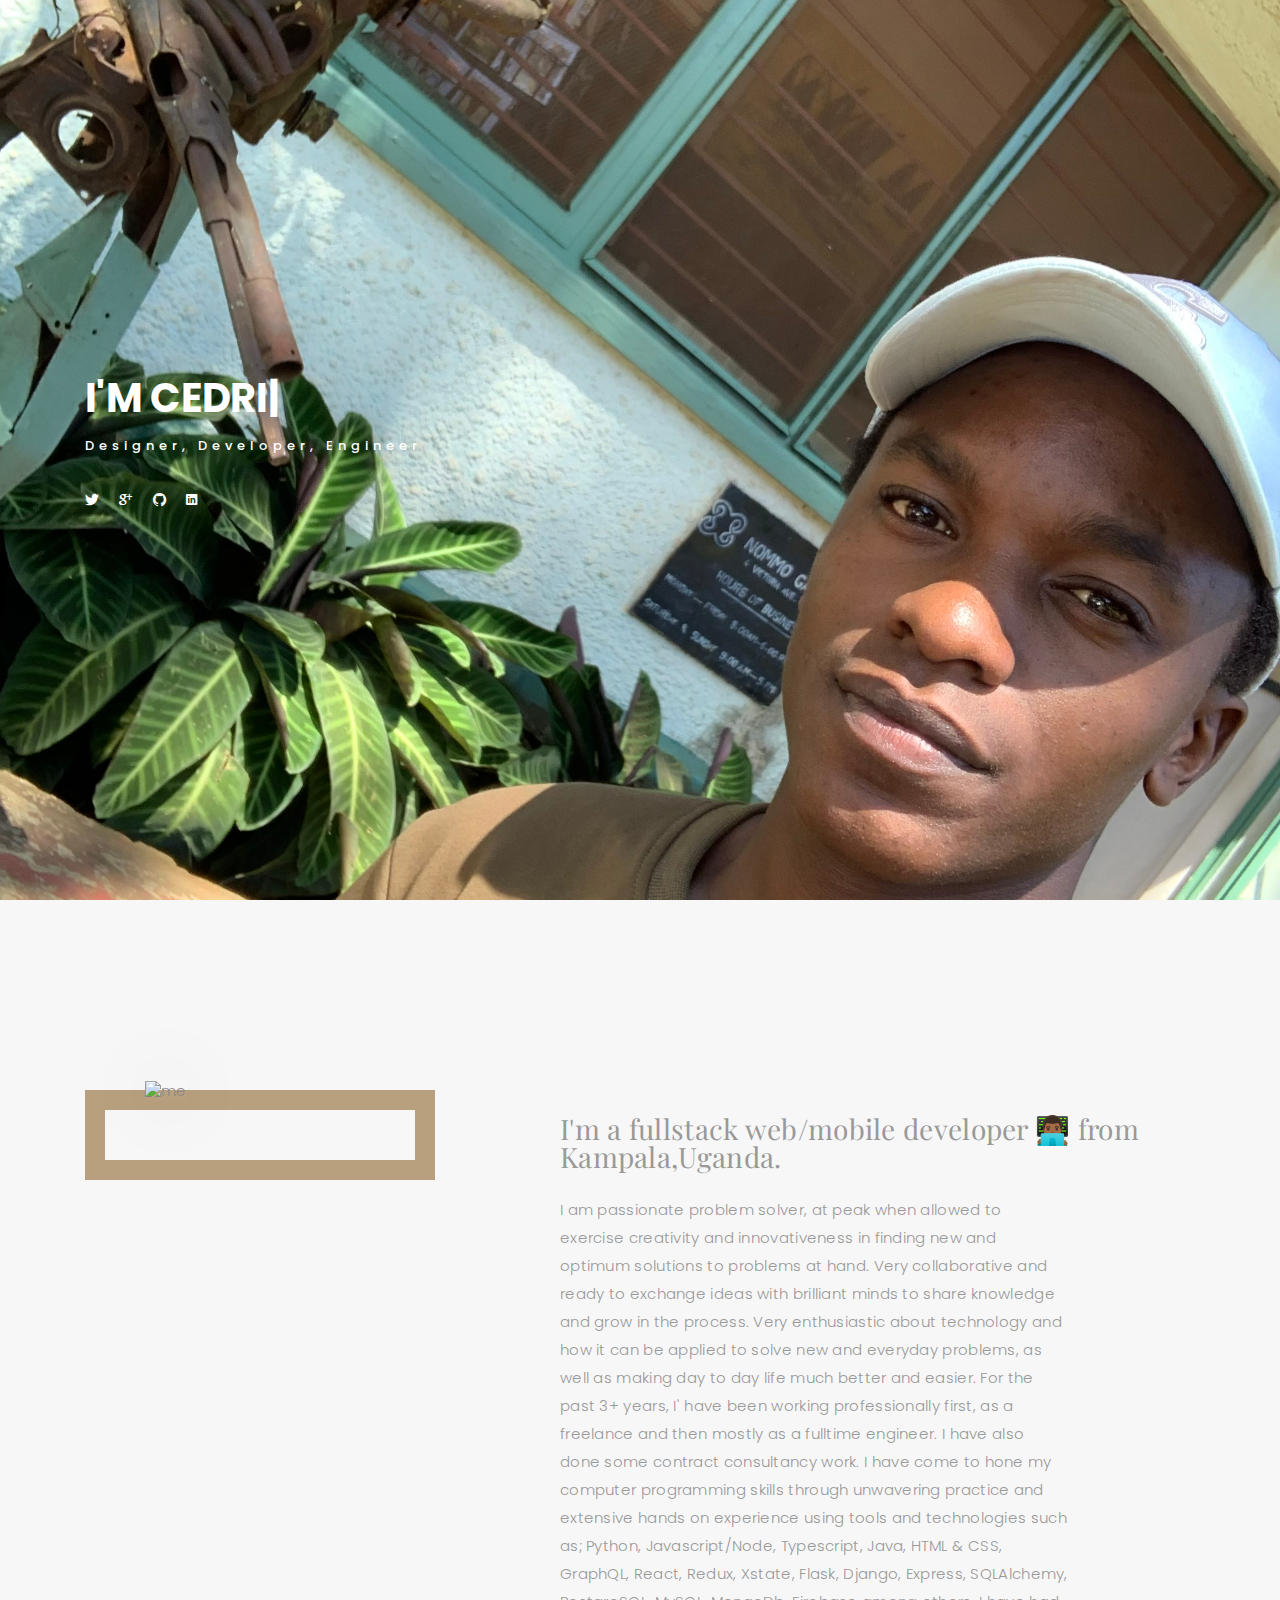
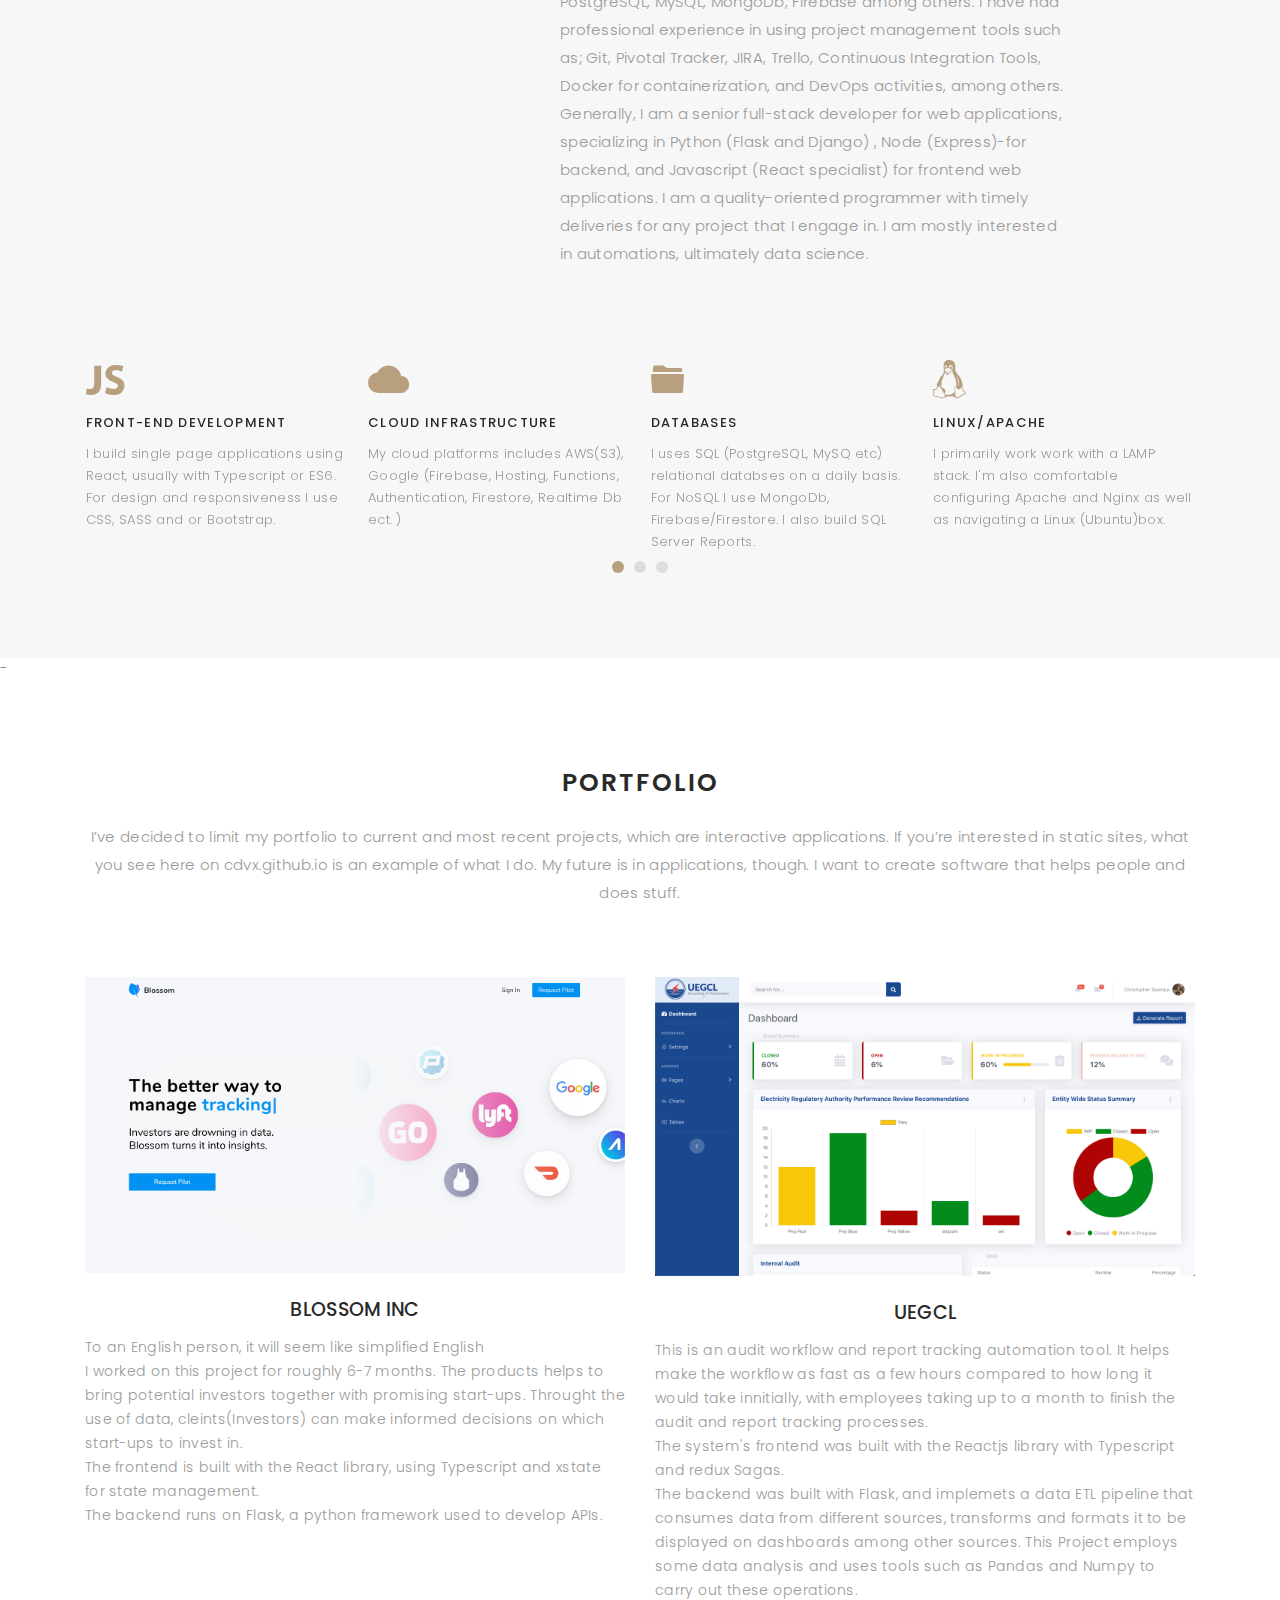
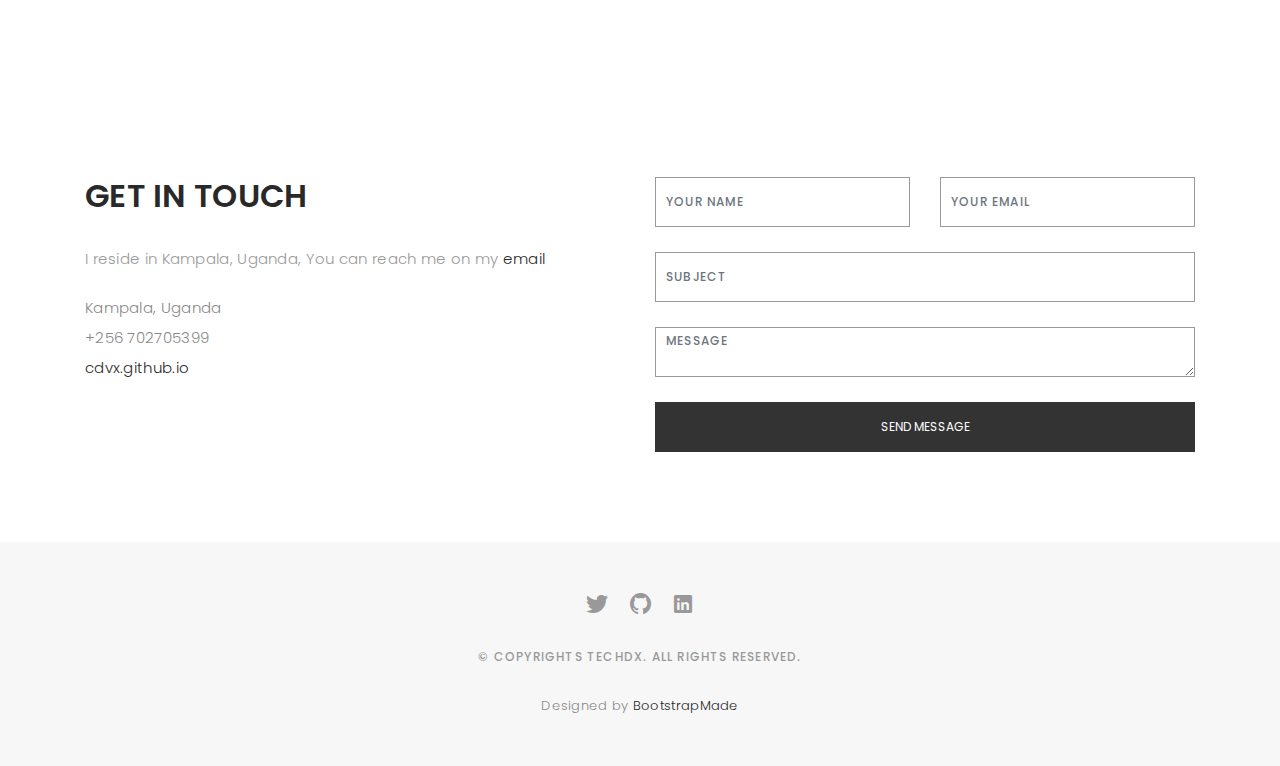
==== commit cf80423c: "edit links" ====
--- a/index.html
+++ b/index.html
@@ -373,7 +373,7 @@
                 <li><span>Kampala, Uganda</span></li>
                 <!-- <li><span>New York, United States</span></li> -->
                 <li><span>+256 702705399</span></li>
-                <li><span>cdvx.github.io</span></li>
+                <li><span><a href="https:cdvx.github.io">cdvx.github.io</a></span></li>
               </ul>
 
             </div>
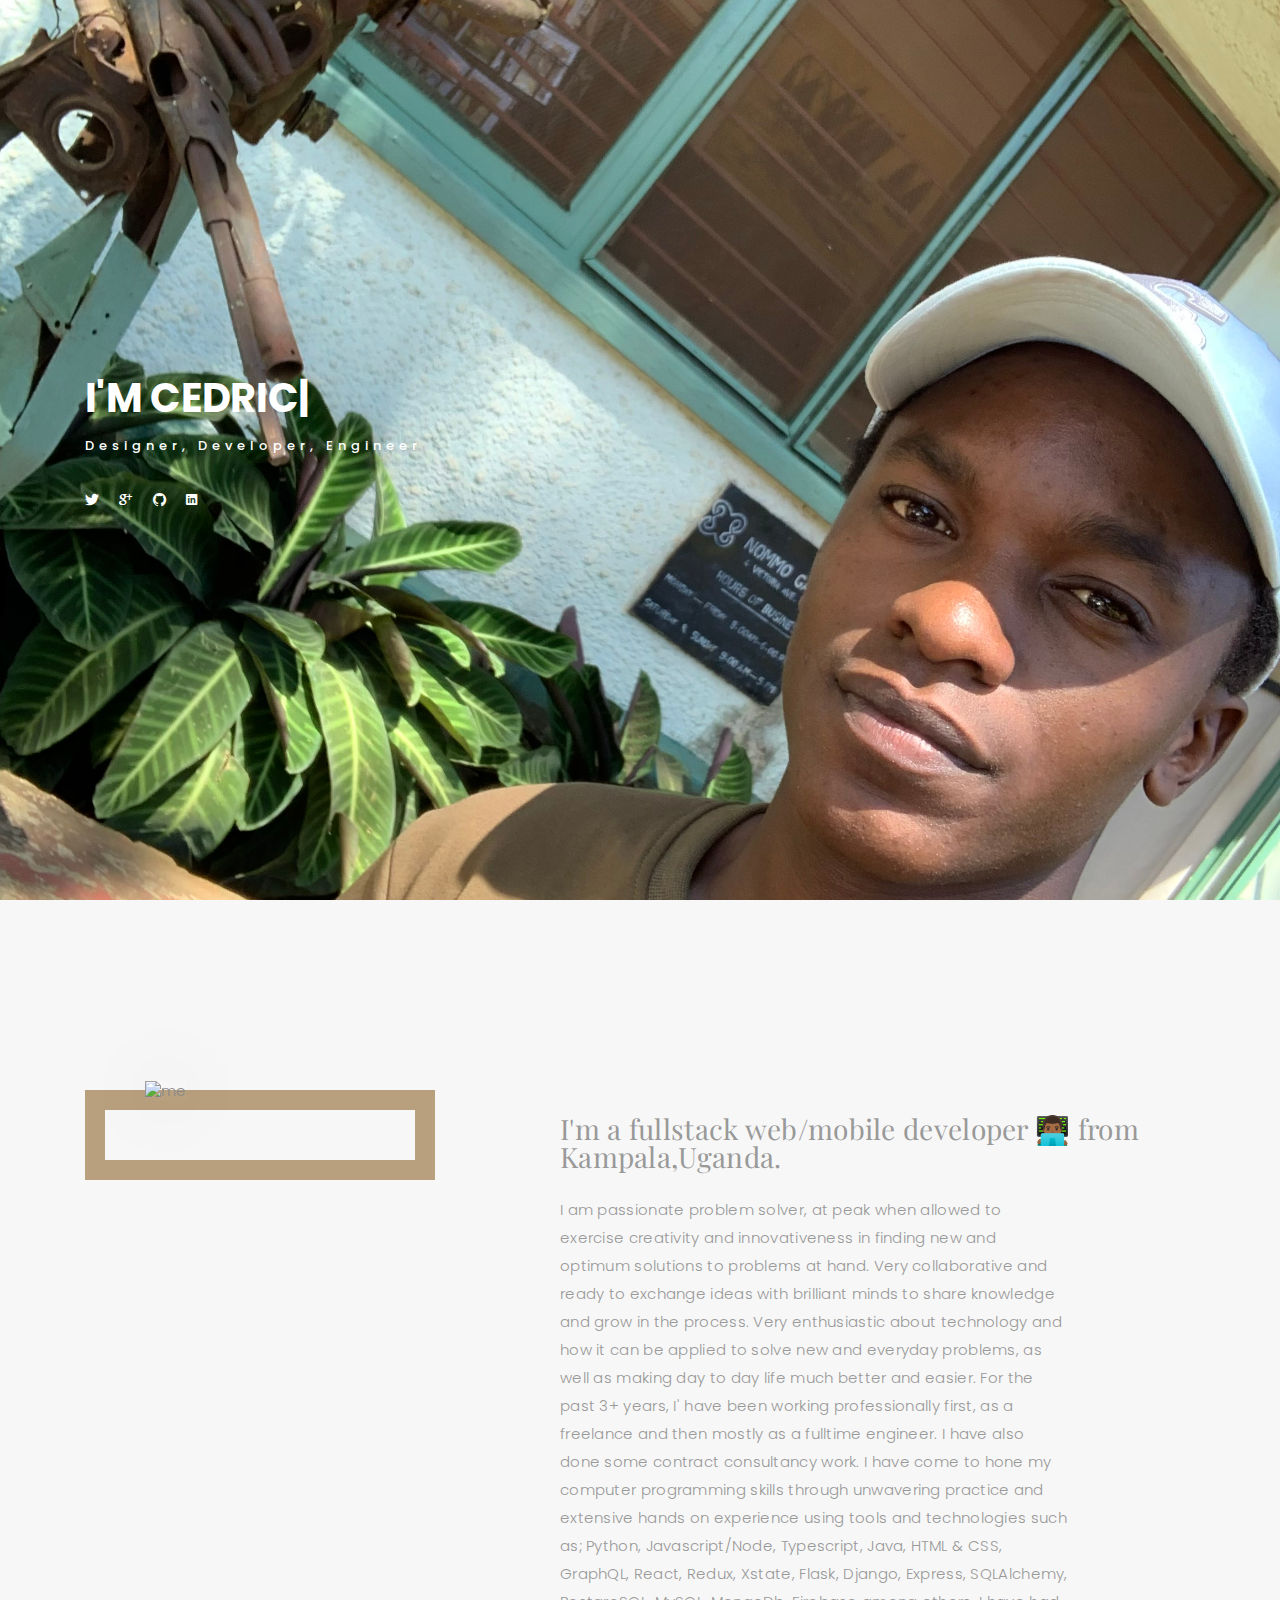
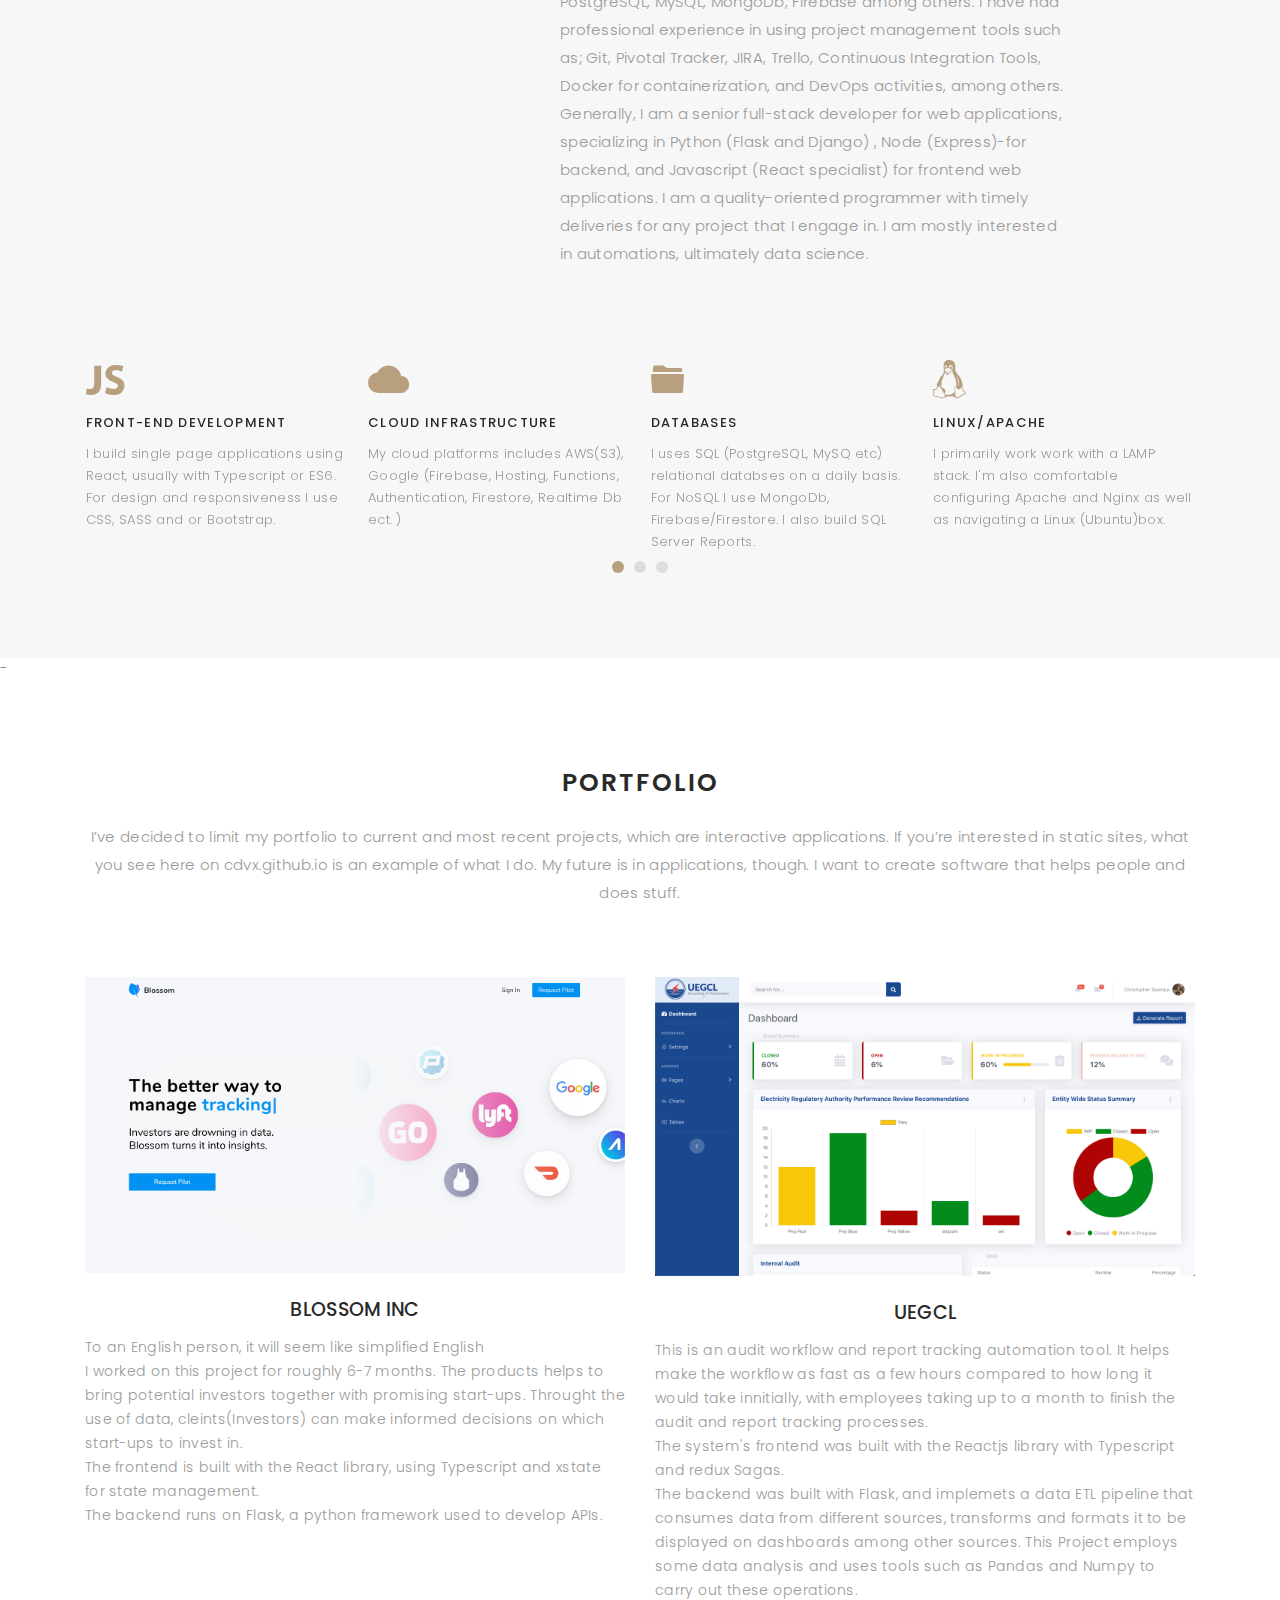
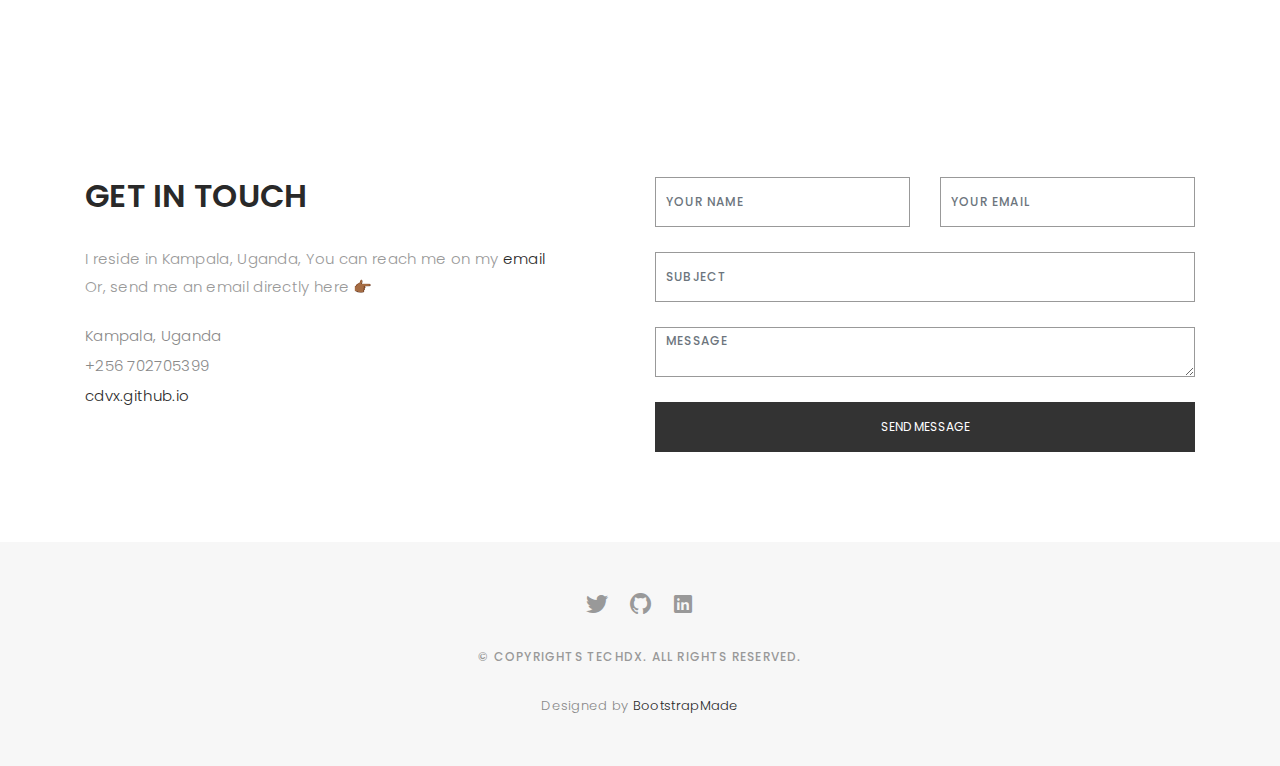
==== commit df3497b4: "add emoji" ====
--- a/index.html
+++ b/index.html
@@ -367,7 +367,7 @@
             <div class="contact-contact">
 
               <h2 class="mb-30">GET IN TOUCH</h2>
-              <p>I reside in Kampala, Uganda, You can reach me on my <a href="mailto:cedriclusiba@gmail.com">email</a></p>
+              <p>I reside in Kampala, Uganda, You can reach me on my <a href="mailto:cedriclusiba@gmail.com">email</a><br/> Or, send me an email directly here 👉🏾</p>
 
               <ul class="contact-details">
                 <li><span>Kampala, Uganda</span></li>
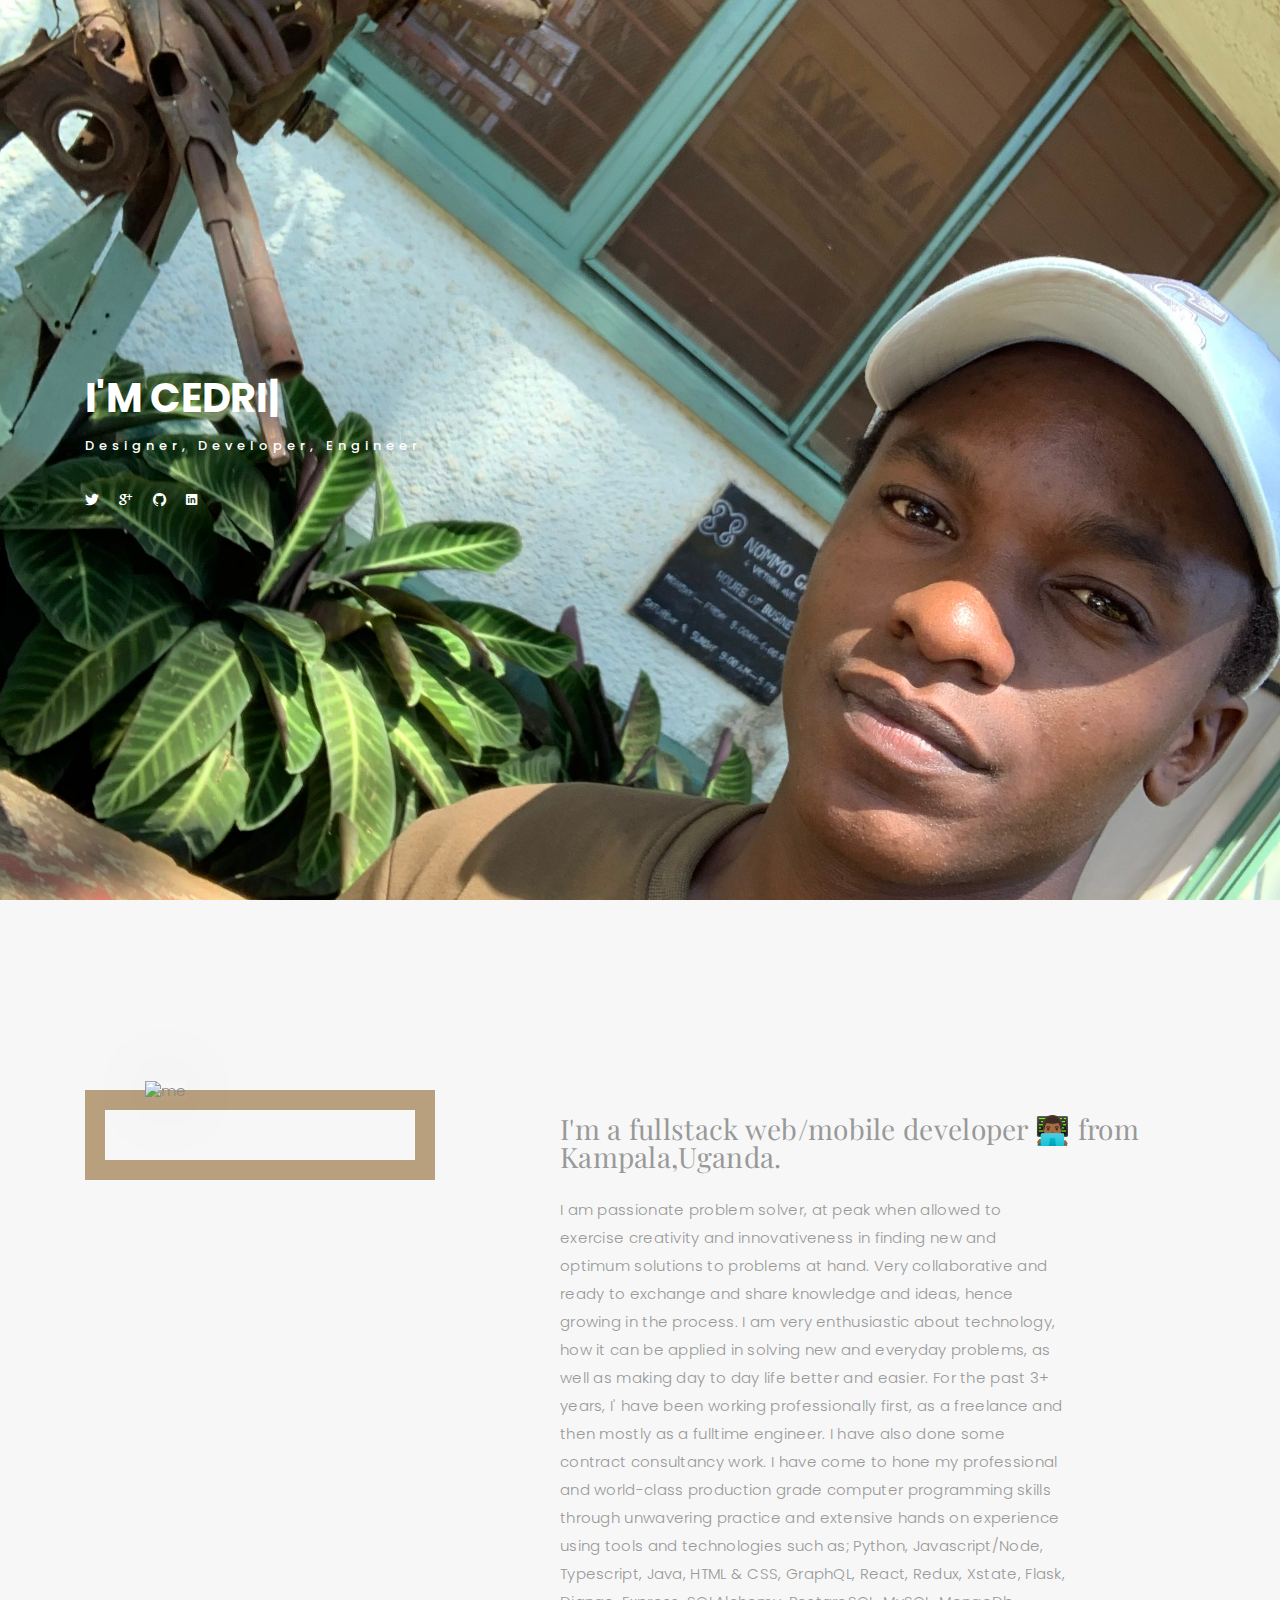
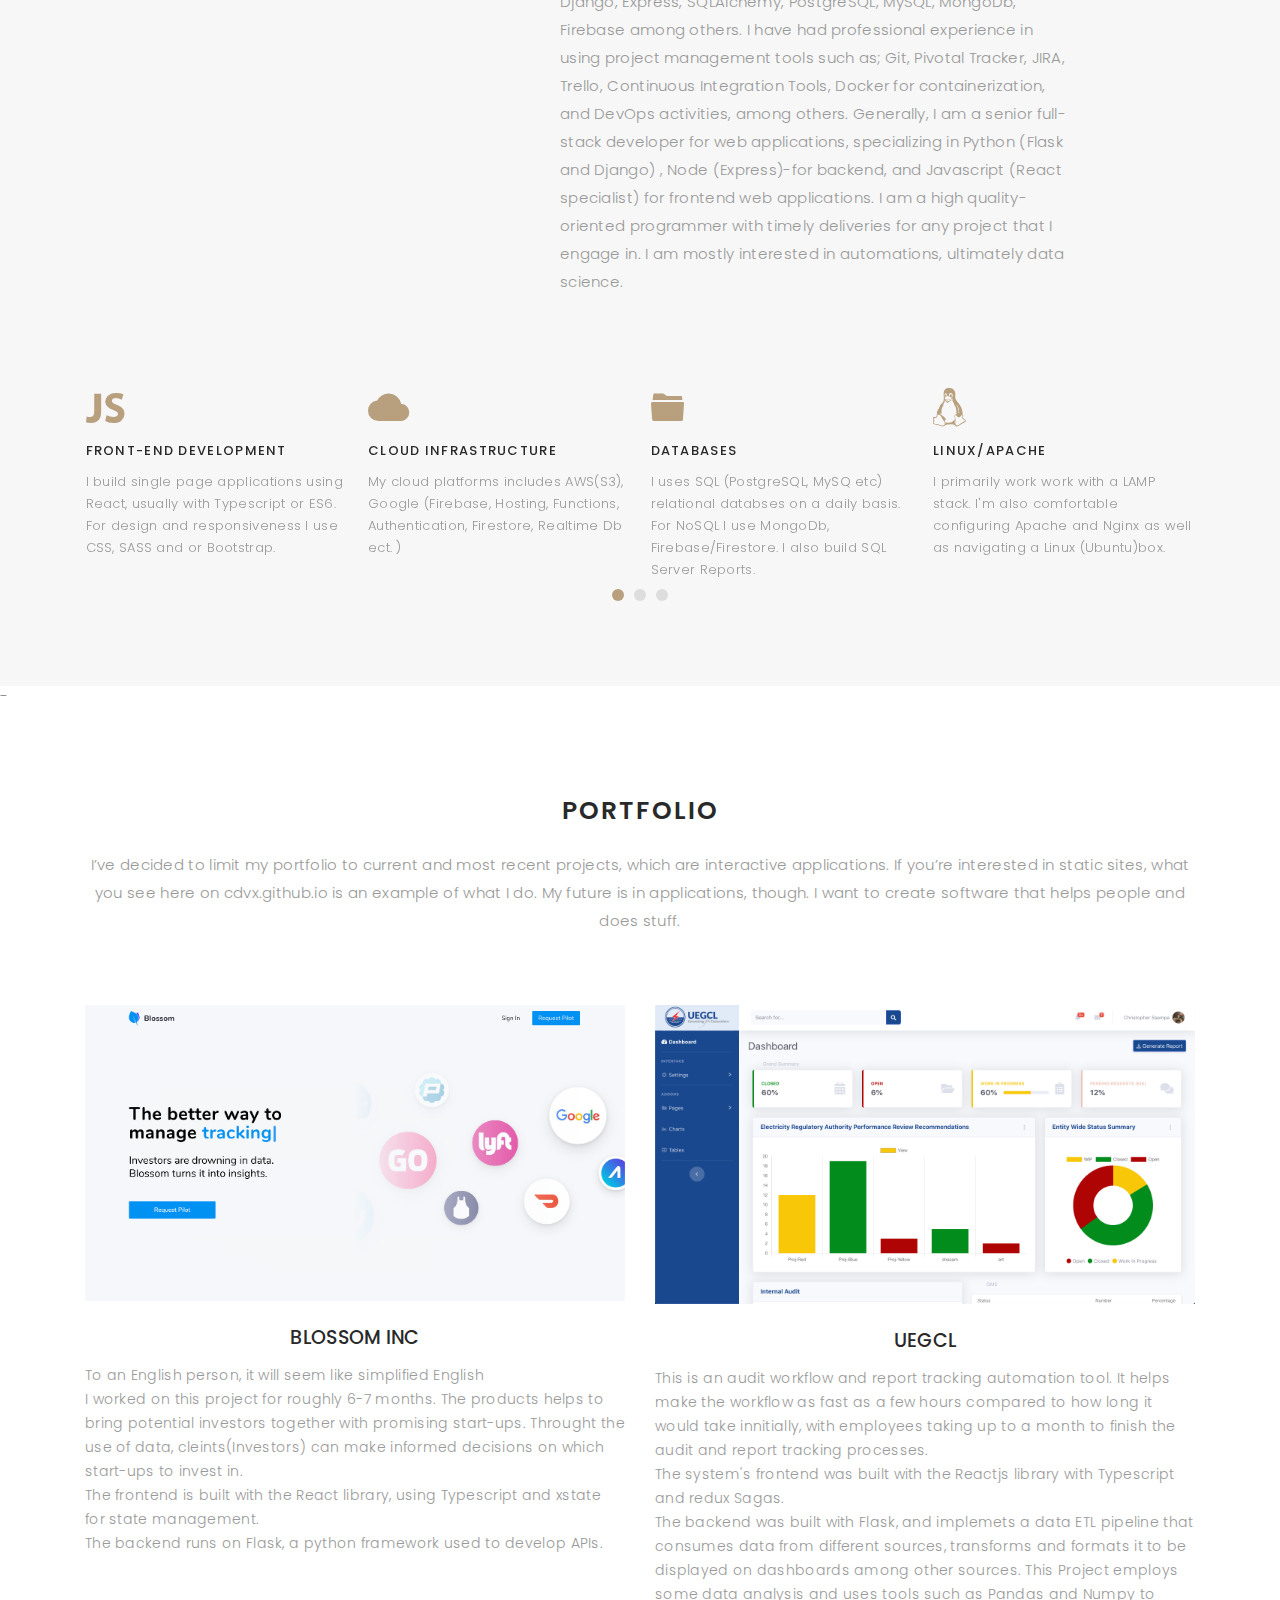
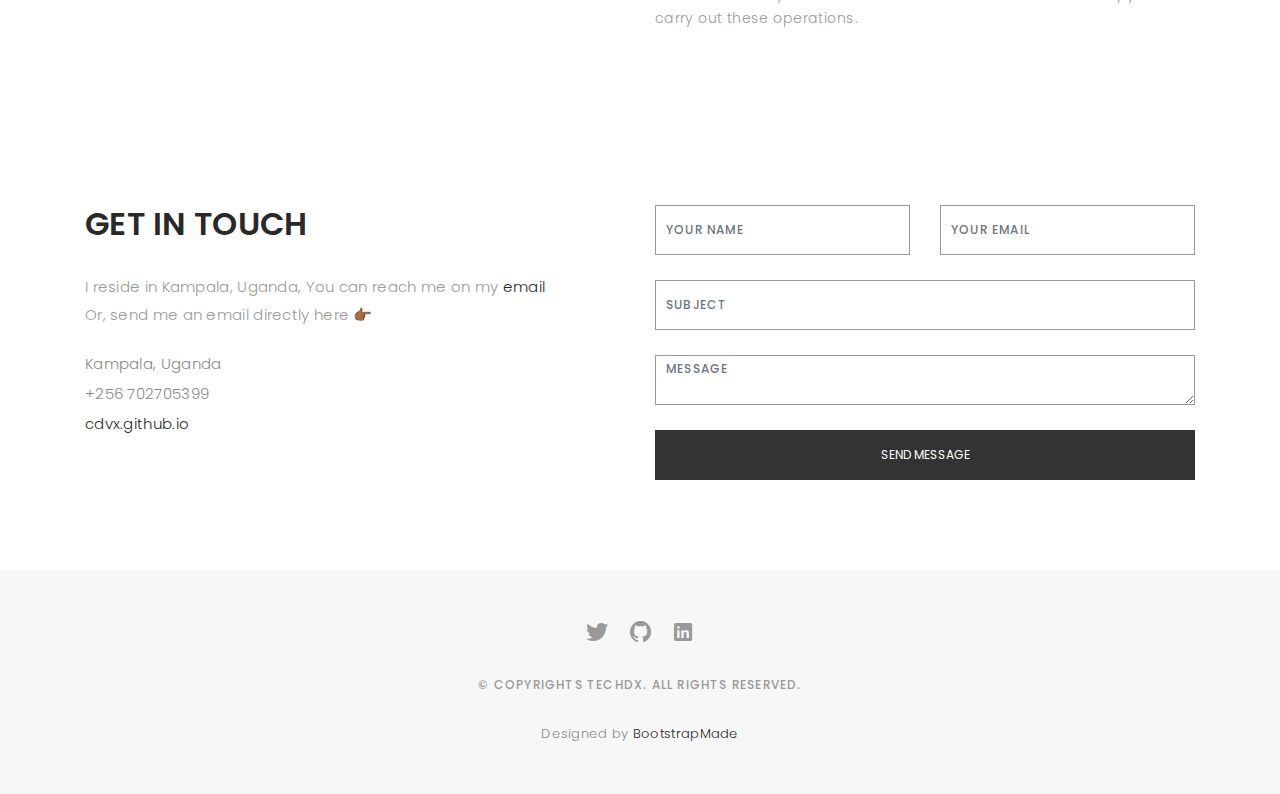
==== commit b91b41e4: "Fix typos" ====
--- a/index.html
+++ b/index.html
@@ -105,7 +105,7 @@
           <div class="about-descr">
 
             <p class="p-heading">I'm a fullstack web/mobile developer 👨🏾‍💻 from Kampala,Uganda.  </p>
-            <p class="separator">I am passionate problem solver, at peak when allowed to exercise creativity and innovativeness in finding new and optimum solutions to problems at hand. Very collaborative and ready to exchange ideas with brilliant minds to share knowledge and grow in the process. Very enthusiastic about technology and how it can be applied to solve new and everyday problems, as well as making day to day life much better and easier. For the past 3+ years, I' have been working professionally first, as a freelance and then mostly as a fulltime engineer. I have also done some contract consultancy work. I have come to hone my computer programming skills through unwavering practice and extensive hands on experience using tools and technologies such as; Python, Javascript/Node, Typescript, Java, HTML & CSS, GraphQL, React, Redux, Xstate, Flask, Django, Express, SQLAlchemy, PostgreSQL, MySQL, MongoDb, Firebase among others. I have had professional experience in using project management tools such as; Git, Pivotal Tracker, JIRA, Trello, Continuous Integration Tools, Docker for containerization, and DevOps activities, among others. Generally, I am a senior full-stack developer for web applications, specializing in Python (Flask and Django) , Node (Express)-for backend, and Javascript (React specialist) for frontend web applications. I am a quality-oriented programmer with timely deliveries for any project that I engage in. I am mostly interested in automations, ultimately data science.
+            <p class="separator">I am passionate problem solver, at peak when allowed to exercise creativity and innovativeness in finding new and optimum solutions to problems at hand. Very collaborative and ready to exchange and share knowledge and ideas, hence growing in the process. I am very enthusiastic about technology, how it can be applied in solving new and everyday problems, as well as making day to day life better and easier. For the past 3+ years, I' have been working professionally first, as a freelance and then mostly as a fulltime engineer. I have also done some contract consultancy work. I have come to hone my professional and world-class production grade computer programming skills through unwavering practice and extensive hands on experience using tools and technologies such as; Python, Javascript/Node, Typescript, Java, HTML & CSS, GraphQL, React, Redux, Xstate, Flask, Django, Express, SQLAlchemy, PostgreSQL, MySQL, MongoDb, Firebase among others. I have had professional experience in using project management tools such as; Git, Pivotal Tracker, JIRA, Trello, Continuous Integration Tools, Docker for containerization, and DevOps activities, among others. Generally, I am a senior full-stack developer for web applications, specializing in Python (Flask and Django) , Node (Express)-for backend, and Javascript (React specialist) for frontend web applications. I am a high quality-oriented programmer with timely deliveries for any project that I engage in. I am mostly interested in automations, ultimately data science.
 
             </p>
 
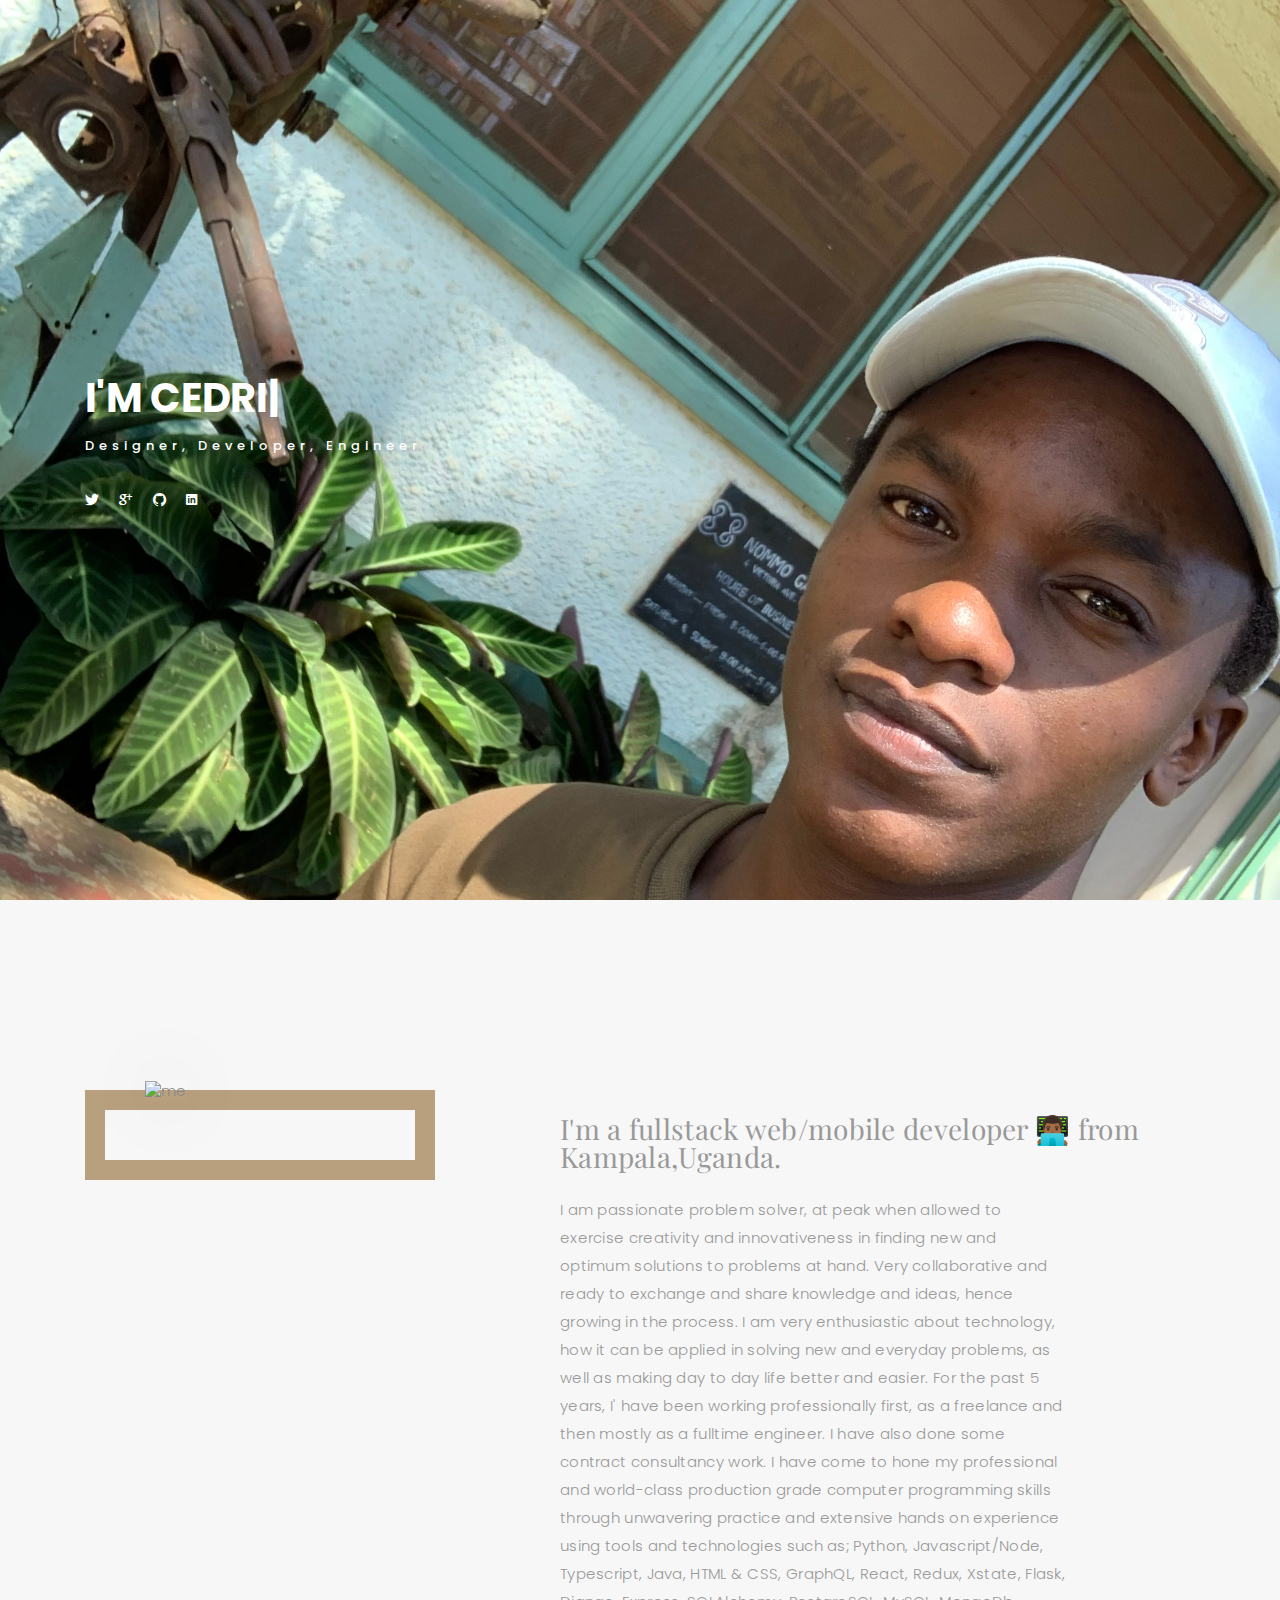
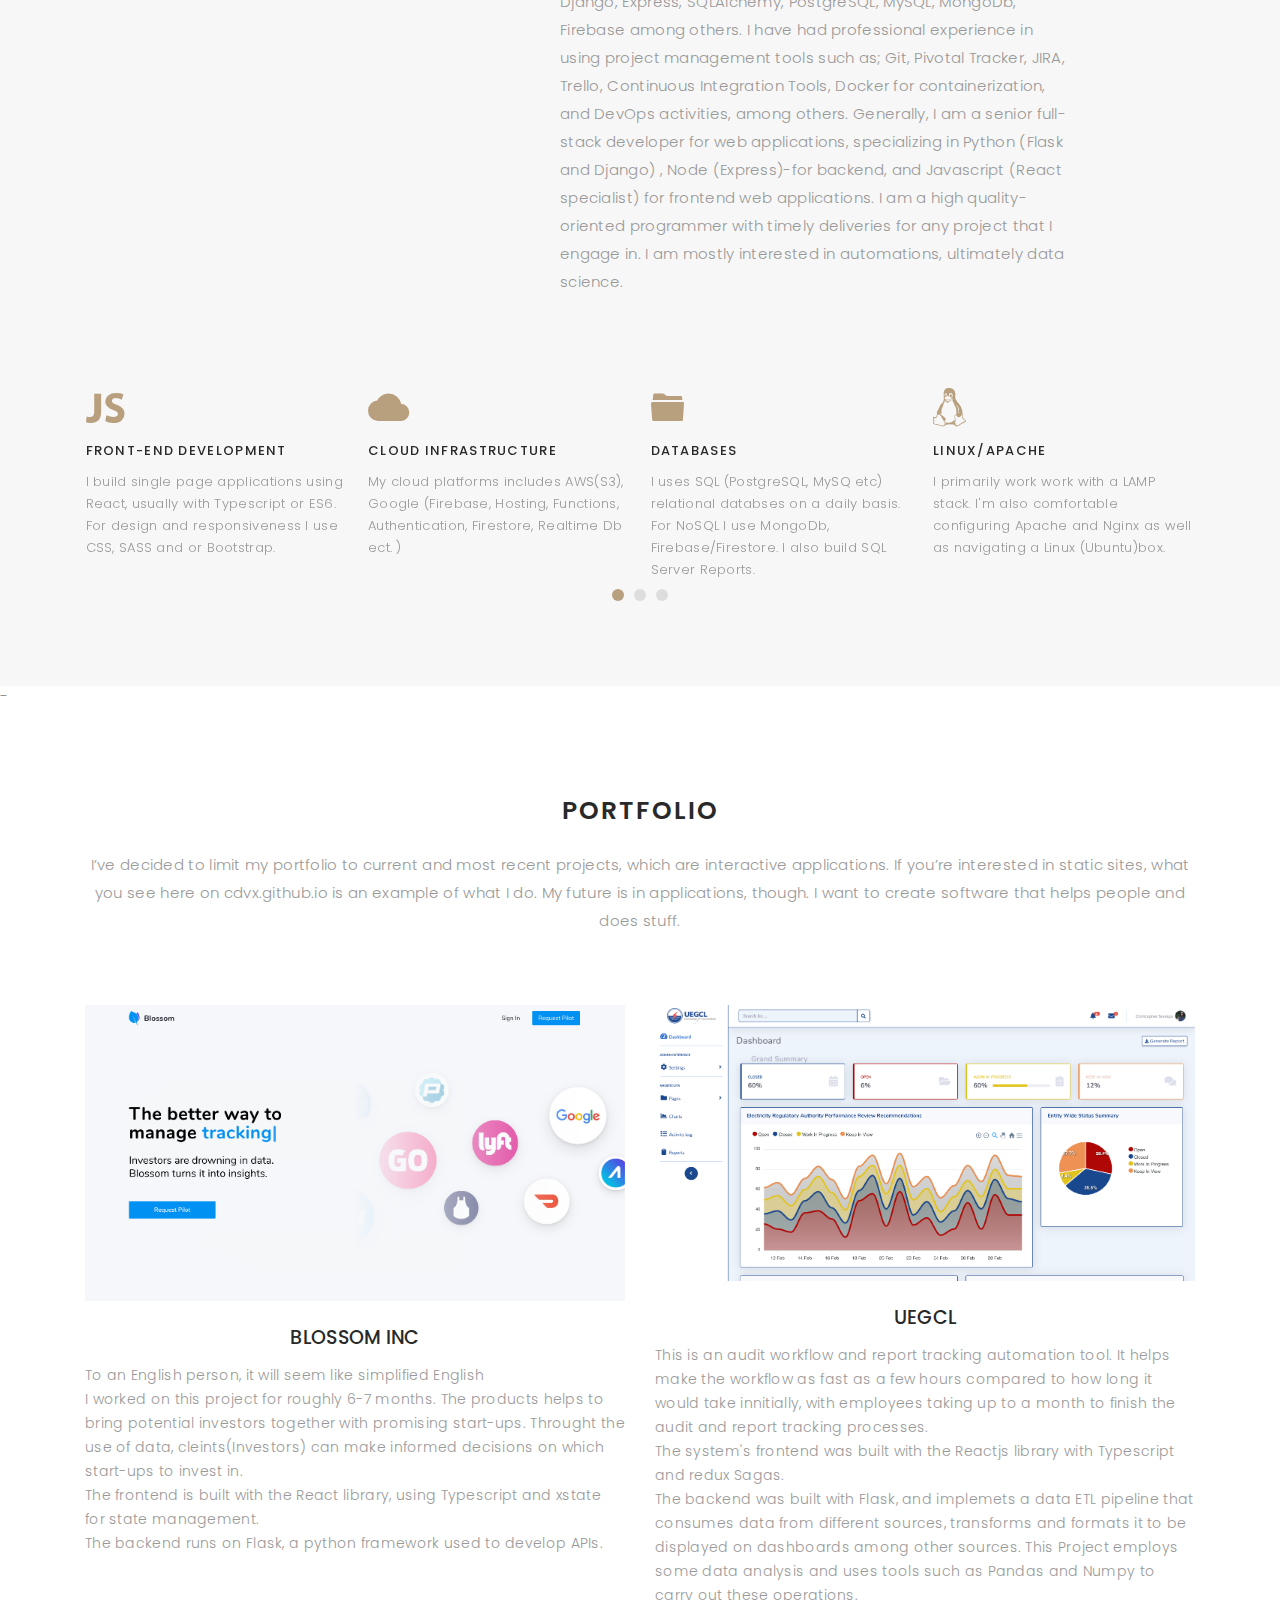
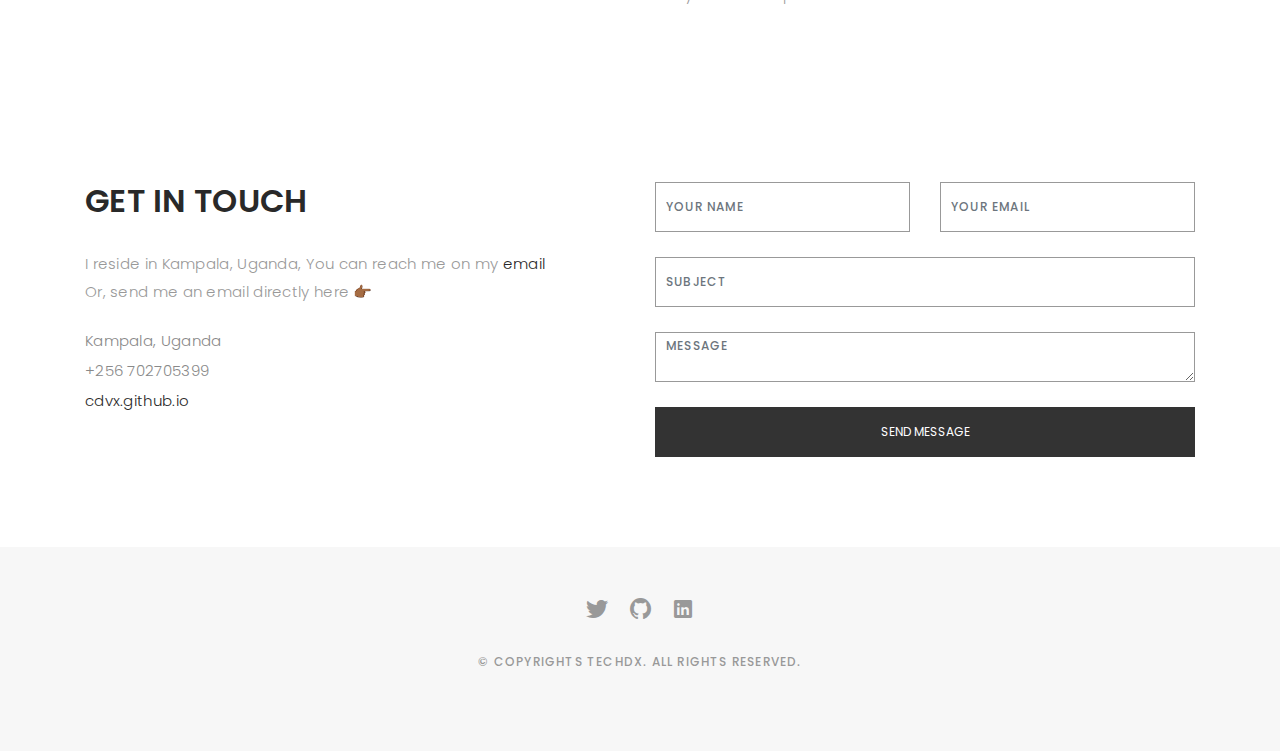
==== commit e9a39801: "update profile" ====
--- a/index.html
+++ b/index.html
@@ -11,7 +11,9 @@
   <meta content="" name="description">
 
   <!-- Google Fonts -->
-  <link href="https://fonts.googleapis.com/css?family=Poppins:300,300i,400,400i,500,500i,600,600i,700,700i|Playfair+Display:400,400i,700,700i,900,900i" rel="stylesheet">
+  <link
+    href="https://fonts.googleapis.com/css?family=Poppins:300,300i,400,400i,500,500i,600,600i,700,700i|Playfair+Display:400,400i,700,700i,900,900i"
+    rel="stylesheet">
 
   <!-- Bootstrap CSS File -->
   <link href="lib/bootstrap/css/bootstrap.min.css" rel="stylesheet">
@@ -104,8 +106,23 @@
         <div class="col-lg-7">
           <div class="about-descr">
 
-            <p class="p-heading">I'm a fullstack web/mobile developer 👨🏾‍💻 from Kampala,Uganda.  </p>
-            <p class="separator">I am passionate problem solver, at peak when allowed to exercise creativity and innovativeness in finding new and optimum solutions to problems at hand. Very collaborative and ready to exchange and share knowledge and ideas, hence growing in the process. I am very enthusiastic about technology, how it can be applied in solving new and everyday problems, as well as making day to day life better and easier. For the past 3+ years, I' have been working professionally first, as a freelance and then mostly as a fulltime engineer. I have also done some contract consultancy work. I have come to hone my professional and world-class production grade computer programming skills through unwavering practice and extensive hands on experience using tools and technologies such as; Python, Javascript/Node, Typescript, Java, HTML & CSS, GraphQL, React, Redux, Xstate, Flask, Django, Express, SQLAlchemy, PostgreSQL, MySQL, MongoDb, Firebase among others. I have had professional experience in using project management tools such as; Git, Pivotal Tracker, JIRA, Trello, Continuous Integration Tools, Docker for containerization, and DevOps activities, among others. Generally, I am a senior full-stack developer for web applications, specializing in Python (Flask and Django) , Node (Express)-for backend, and Javascript (React specialist) for frontend web applications. I am a high quality-oriented programmer with timely deliveries for any project that I engage in. I am mostly interested in automations, ultimately data science.
+            <p class="p-heading">I'm a fullstack web/mobile developer 👨🏾‍💻 from Kampala,Uganda. </p>
+            <p class="separator">I am passionate problem solver, at peak when allowed to exercise creativity and
+              innovativeness in finding new and optimum solutions to problems at hand. Very collaborative and ready to
+              exchange and share knowledge and ideas, hence growing in the process. I am very enthusiastic about
+              technology, how it can be applied in solving new and everyday problems, as well as making day to day life
+              better and easier. For the past 5 years, I' have been working professionally first, as a freelance and
+              then mostly as a fulltime engineer. I have also done some contract consultancy work. I have come to hone
+              my professional and world-class production grade computer programming skills through unwavering practice
+              and extensive hands on experience using tools and technologies such as; Python, Javascript/Node,
+              Typescript, Java, HTML & CSS, GraphQL, React, Redux, Xstate, Flask, Django, Express, SQLAlchemy,
+              PostgreSQL, MySQL, MongoDb, Firebase among others. I have had professional experience in using project
+              management tools such as; Git, Pivotal Tracker, JIRA, Trello, Continuous Integration Tools, Docker for
+              containerization, and DevOps activities, among others. Generally, I am a senior full-stack developer for
+              web applications, specializing in Python (Flask and Django) , Node (Express)-for backend, and Javascript
+              (React specialist) for frontend web applications. I am a high quality-oriented programmer with timely
+              deliveries for any project that I engage in. I am mostly interested in automations, ultimately data
+              science.
 
             </p>
 
@@ -122,81 +139,92 @@
   <div id="services">
     <div class="container">
 
-        <div class="services-carousel owl-theme">
-
-          <div class="services-block">
-
-            <i class="ion-social-javascript"></i>
-            <span>FRONT-END DEVELOPMENT</span>
-            <p class="separator">I build single page applications using React, usually with Typescript or ES6. For design and responsiveness I use CSS, SASS and or Bootstrap. </p>
-
-          </div>
-
-          <div class="services-block">
-
-            <i class="ion-android-cloud"></i>
-            <span>CLOUD INFRASTRUCTURE</span>
-            <p class="separator">My cloud platforms includes AWS(S3), Google (Firebase, Hosting, Functions, Authentication, Firestore, Realtime Db ect. )</p>
-
-          </div>
-
-          <div class="services-block">
-
-            <i class="ion-folder"></i>
-            <span>DATABASES</span>
-            <p class="separator">I uses SQL (PostgreSQL, MySQ etc) relational databses on a daily basis. For NoSQL I use MongoDb, Firebase/Firestore. I also build SQL Server Reports.</p>
-
-          </div>
-
-          <div class="services-block">
-
-            <i class="ion-social-tux"></i>
-            <span>LINUX/APACHE</span>
-            <p class="separator">I primarily work work with a LAMP stack. I'm also comfortable configuring Apache and Nginx as well as navigating a Linux (Ubuntu)box. </p>
-
-          </div>
-
-          <div class="services-block">
-
-            <i class="ion-clock"></i>
-            <span>AUTOMATION</span>
-            <p class="separator">I automate tasks with Bash, NPM and Python scripts. I use webpack with Reactjs. </p>
-
-          </div>
-
-          <div class="services-block">
-
-            <i class="ion-social-android-outline"></i>
-            <span>MOBILE Development/React Native</span>
-            <p class="separator">I have worked with React Native as well to develop cross platform (IOS/ANDROID ) applications.</p>
-
-          </div>
-
-          <div class="services-block">
-
-            <i class="ion-social-github"></i>
-            <span>Version Control</span>
-            <p class="separator">I am a GIT guy and mostly use Github or Bitbucket. Most of my work repositories are private so you would have to contact me for code examples. This is my <a href="github.com/cdvx">github page</a>.</p>
-
-          </div>
-
-          <div class="services-block">
-
-            <i class="ion-ios-analytics-outline"></i>
-            <span>Analytics</span>
-            <p class="separator">I am on a journey to venture into Data Science and analytics and I have worked on so far one project htat emplys this.</p>
-
-          </div>
-
-          <div class="services-block">
-
-            <i class="ion-laptop"></i>
-            <span>BACK-END DEVELOPMENT</span>
-            <p class="separator">I write mostly <a href='https://www.python.org/'>Python</a>, <a href='https://nodejs.org/en/'>Node</a> for the backend. But I've also done some work with <a href='https://www.php.net/'>PHP</a> and <a href='https://www.java.com/en/'>Java</a> for the backend. For API planning, I prefer to use <a href="https://apiary.io/">apiary</a>.</p>
-
-          </div>
-
-        </div>
+      <div class="services-carousel owl-theme">
+
+        <div class="services-block">
+
+          <i class="ion-social-javascript"></i>
+          <span>FRONT-END DEVELOPMENT</span>
+          <p class="separator">I build single page applications using React, usually with Typescript or ES6. For design
+            and responsiveness I use CSS, SASS and or Bootstrap. </p>
+
+        </div>
+
+        <div class="services-block">
+
+          <i class="ion-android-cloud"></i>
+          <span>CLOUD INFRASTRUCTURE</span>
+          <p class="separator">My cloud platforms includes AWS(S3), Google (Firebase, Hosting, Functions,
+            Authentication, Firestore, Realtime Db ect. )</p>
+
+        </div>
+
+        <div class="services-block">
+
+          <i class="ion-folder"></i>
+          <span>DATABASES</span>
+          <p class="separator">I uses SQL (PostgreSQL, MySQ etc) relational databses on a daily basis. For NoSQL I use
+            MongoDb, Firebase/Firestore. I also build SQL Server Reports.</p>
+
+        </div>
+
+        <div class="services-block">
+
+          <i class="ion-social-tux"></i>
+          <span>LINUX/APACHE</span>
+          <p class="separator">I primarily work work with a LAMP stack. I'm also comfortable configuring Apache and
+            Nginx as well as navigating a Linux (Ubuntu)box. </p>
+
+        </div>
+
+        <div class="services-block">
+
+          <i class="ion-clock"></i>
+          <span>AUTOMATION</span>
+          <p class="separator">I automate tasks with Bash, NPM and Python scripts. I use webpack with Reactjs. </p>
+
+        </div>
+
+        <div class="services-block">
+
+          <i class="ion-social-android-outline"></i>
+          <span>MOBILE Development/React Native</span>
+          <p class="separator">I have worked with React Native as well to develop cross platform (IOS/ANDROID )
+            applications.</p>
+
+        </div>
+
+        <div class="services-block">
+
+          <i class="ion-social-github"></i>
+          <span>Version Control</span>
+          <p class="separator">I am a GIT guy and mostly use Github or Bitbucket. Most of my work repositories are
+            private so you would have to contact me for code examples. This is my <a href="github.com/cdvx">github
+              page</a>.</p>
+
+        </div>
+
+        <div class="services-block">
+
+          <i class="ion-ios-analytics-outline"></i>
+          <span>Analytics</span>
+          <p class="separator">I am on a journey to venture into Data Science and analytics and I have worked on so far
+            one project htat emplys this.</p>
+
+        </div>
+
+        <div class="services-block">
+
+          <i class="ion-laptop"></i>
+          <span>BACK-END DEVELOPMENT</span>
+          <p class="separator">I write mostly <a href='https://www.python.org/'>Python</a>, <a
+              href='https://nodejs.org/en/'>Node</a> for the backend. But I've also done some work with <a
+              href='https://www.php.net/'>PHP</a> and <a href='https://www.java.com/en/'>Java</a> for the backend. For
+            API planning, I prefer to use <a href="https://apiary.io/">apiary</a>.</p>
+
+        </div>
+
+      </div>
 
     </div>
 
@@ -231,7 +259,7 @@
 
           </div> -->
 
-          <!-- <div class="portfolio-container">
+  <!-- <div class="portfolio-container">
     
 
             <div class="col-lg-4 col-md-6 portfolio-thumbnail all branding uikits webdesign">
@@ -243,7 +271,7 @@
               <p>The frontend is built with the React library, using Typescript and xstate for state management.</p>
             </div> -->
 
-            <!-- <div class="col-lg-4 col-md-6 portfolio-thumbnail all mockups uikits photography">
+  <!-- <div class="col-lg-4 col-md-6 portfolio-thumbnail all mockups uikits photography">
               <a class="popup-img" href="images/portfolio/2.jpg">
                 <img src="images/portfolio/2.jpg"  alt="img">
               </a>
@@ -273,7 +301,7 @@
               </a>
             </div> -->
 
-          <!-- </div>
+  <!-- </div>
         </div>
       </div>
     </div>
@@ -288,7 +316,9 @@
     <div class="container">
       <div class="section-title text-center">
         <h2>PORTFOLIO</h2>
-        <p>I’ve decided to limit my portfolio to current and most recent projects, which are interactive applications. If you’re interested in static sites, what you see here on cdvx.github.io is an example of what I do. My future is in applications, though. I want to create software that helps people and does stuff.</p>
+        <p>I’ve decided to limit my portfolio to current and most recent projects, which are interactive applications.
+          If you’re interested in static sites, what you see here on cdvx.github.io is an example of what I do. My
+          future is in applications, though. I want to create software that helps people and does stuff.</p>
 
       </div>
     </div>
@@ -307,9 +337,12 @@
                 <h4 class='text-center'><a href="https://blossom.vc">BLOSSOM INC</a></h4>
                 <p class="separator">To an English person, it will seem like simplified English
                 </p>
-                <p class="separator">I worked on this project for roughly 6-7 months. The products helps to bring potential investors together with promising start-ups. Throught the use of data, cleints(Investors) can make informed decisions on which start-ups to invest in.</p>
-              <p class="separator">The frontend is built with the React library, using Typescript and xstate for state management.</p>
-              <p class="separator">The backend runs on Flask, a python framework used to develop APIs.</p>
+                <p class="separator">I worked on this project for roughly 6-7 months. The products helps to bring
+                  potential investors together with promising start-ups. Throught the use of data, cleints(Investors)
+                  can make informed decisions on which start-ups to invest in.</p>
+                <p class="separator">The frontend is built with the React library, using Typescript and xstate for state
+                  management.</p>
+                <p class="separator">The backend runs on Flask, a python framework used to develop APIs.</p>
               </div>
 
             </div>
@@ -323,10 +356,16 @@
               <div class="journal-txt">
 
                 <h4 class='text-center'><a href="https://uegcl.com">UEGCL</a></h4>
-                <p class="separator">This is an audit workflow and report tracking automation tool. It helps make the workflow as fast as a few hours compared to how long it would take innitially, with employees taking up to a month to finish the audit and report tracking processes.
+                <p class="separator">This is an audit workflow and report tracking automation tool. It helps make the
+                  workflow as fast as a few hours compared to how long it would take innitially, with employees taking
+                  up to a month to finish the audit and report tracking processes.
                 </p>
-                <p class="separator">The system's frontend was built with the Reactjs library with Typescript and redux Sagas.</p>
-                <p class="separator">The backend was built with Flask, and implemets a data ETL pipeline that consumes data from different sources, transforms and formats it to be displayed on dashboards among other sources. This Project employs some data analysis and uses tools such as Pandas and Numpy to carry out these operations.</p>
+                <p class="separator">The system's frontend was built with the Reactjs library with Typescript and redux
+                  Sagas.</p>
+                <p class="separator">The backend was built with Flask, and implemets a data ETL pipeline that consumes
+                  data from different sources, transforms and formats it to be displayed on dashboards among other
+                  sources. This Project employs some data analysis and uses tools such as Pandas and Numpy to carry out
+                  these operations.</p>
 
               </div>
 
@@ -367,7 +406,8 @@
             <div class="contact-contact">
 
               <h2 class="mb-30">GET IN TOUCH</h2>
-              <p>I reside in Kampala, Uganda, You can reach me on my <a href="mailto:cedriclusiba@gmail.com">email</a><br/> Or, send me an email directly here 👉🏾</p>
+              <p>I reside in Kampala, Uganda, You can reach me on my <a
+                  href="mailto:cedriclusiba@gmail.com">email</a><br /> Or, send me an email directly here 👉🏾</p>
 
               <ul class="contact-details">
                 <li><span>Kampala, Uganda</span></li>
@@ -388,28 +428,32 @@
 
                 <div class="col-lg-6">
                   <div class="form-group contact-block1">
-                    <input type="text" name="name" class="form-control" id="name" placeholder="Your Name" data-rule="minlen:4" data-msg="Please enter at least 4 chars" />
+                    <input type="text" name="name" class="form-control" id="name" placeholder="Your Name"
+                      data-rule="minlen:4" data-msg="Please enter at least 4 chars" />
                     <div class="validation"></div>
                   </div>
                 </div>
 
                 <div class="col-lg-6">
                   <div class="form-group">
-                    <input type="email" class="form-control" name="email" id="email" placeholder="Your Email" data-rule="email" data-msg="Please enter a valid email" />
+                    <input type="email" class="form-control" name="email" id="email" placeholder="Your Email"
+                      data-rule="email" data-msg="Please enter a valid email" />
                     <div class="validation"></div>
                   </div>
                 </div>
 
                 <div class="col-lg-12">
                   <div class="form-group">
-                    <input type="text" class="form-control" name="subject" id="subject" placeholder="Subject" data-rule="minlen:4" data-msg="Please enter at least 8 chars of subject" />
+                    <input type="text" class="form-control" name="subject" id="subject" placeholder="Subject"
+                      data-rule="minlen:4" data-msg="Please enter at least 8 chars of subject" />
                     <div class="validation"></div>
                   </div>
                 </div>
 
                 <div class="col-lg-12">
                   <div class="form-group">
-                    <textarea class="form-control" name="message" rows="12" data-rule="required" data-msg="Please write something for us" placeholder="Message"></textarea>
+                    <textarea class="form-control" name="message" rows="12" data-rule="required"
+                      data-msg="Please write something for us" placeholder="Message"></textarea>
                     <div class="validation"></div>
                   </div>
                 </div>
@@ -453,7 +497,7 @@
           Licensing information: https://bootstrapmade.com/license/
           Purchase the pro version with working PHP/AJAX contact form: https://bootstrapmade.com/buy/?theme=Folio
         -->
-        Designed by <a href="https://bootstrapmade.com/">BootstrapMade</a>
+        <!-- Designed by <a href="https://bootstrapmade.com/">BootstrapMade</a> -->
       </div>
 
     </div>
@@ -479,4 +523,4 @@
 
 </body>
 
-</html>
+</html>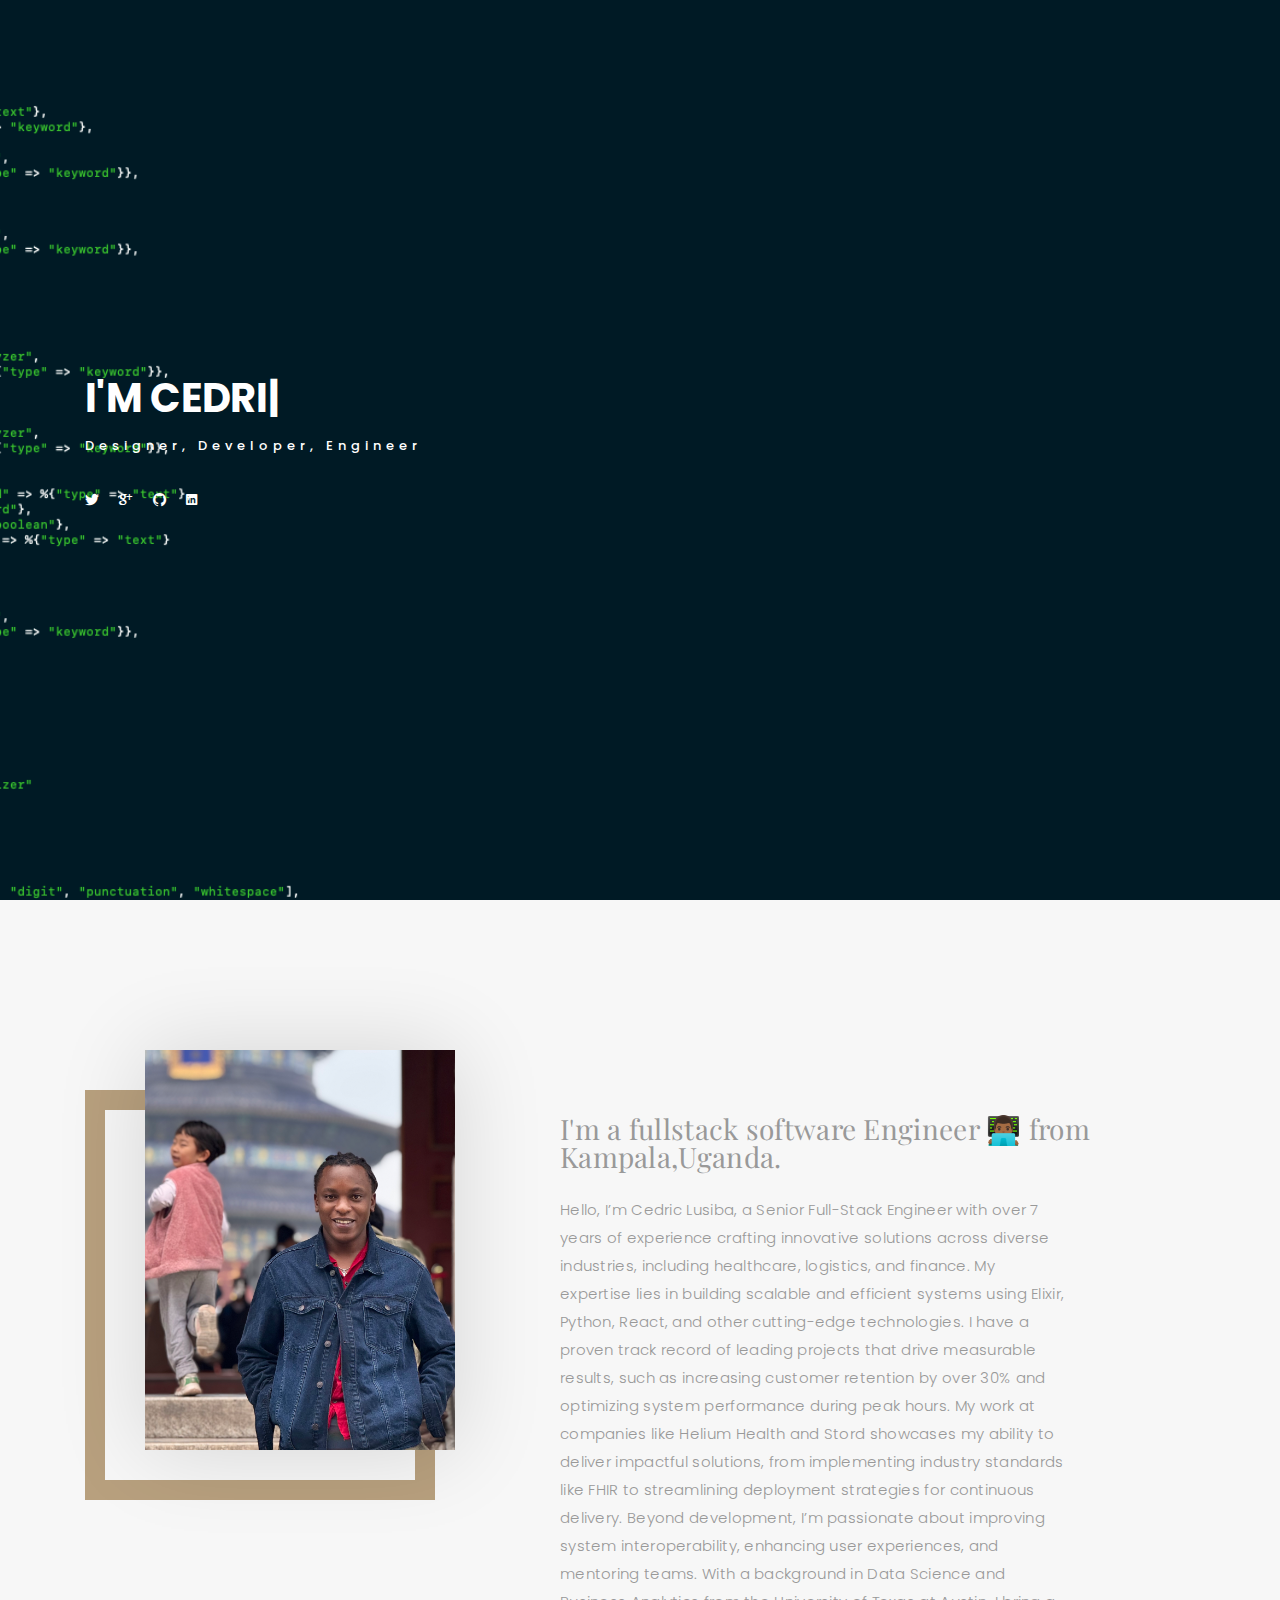
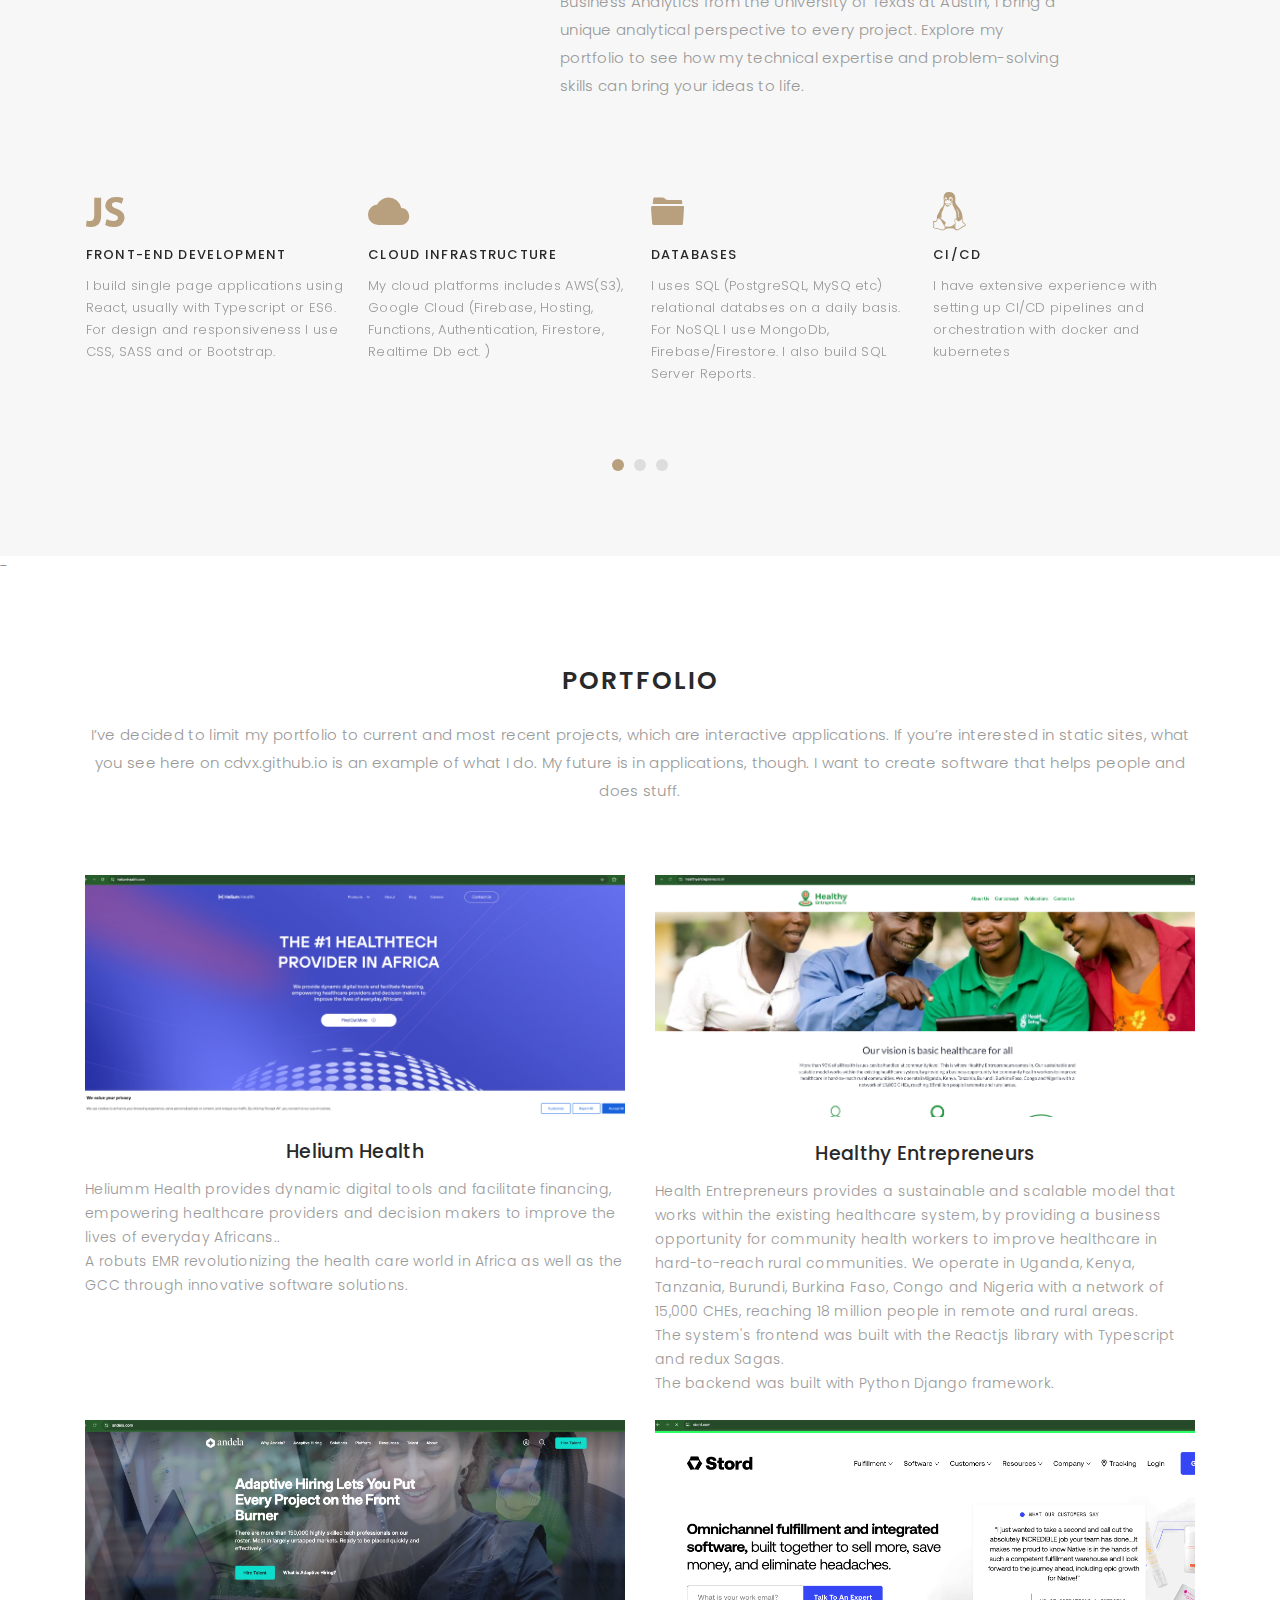
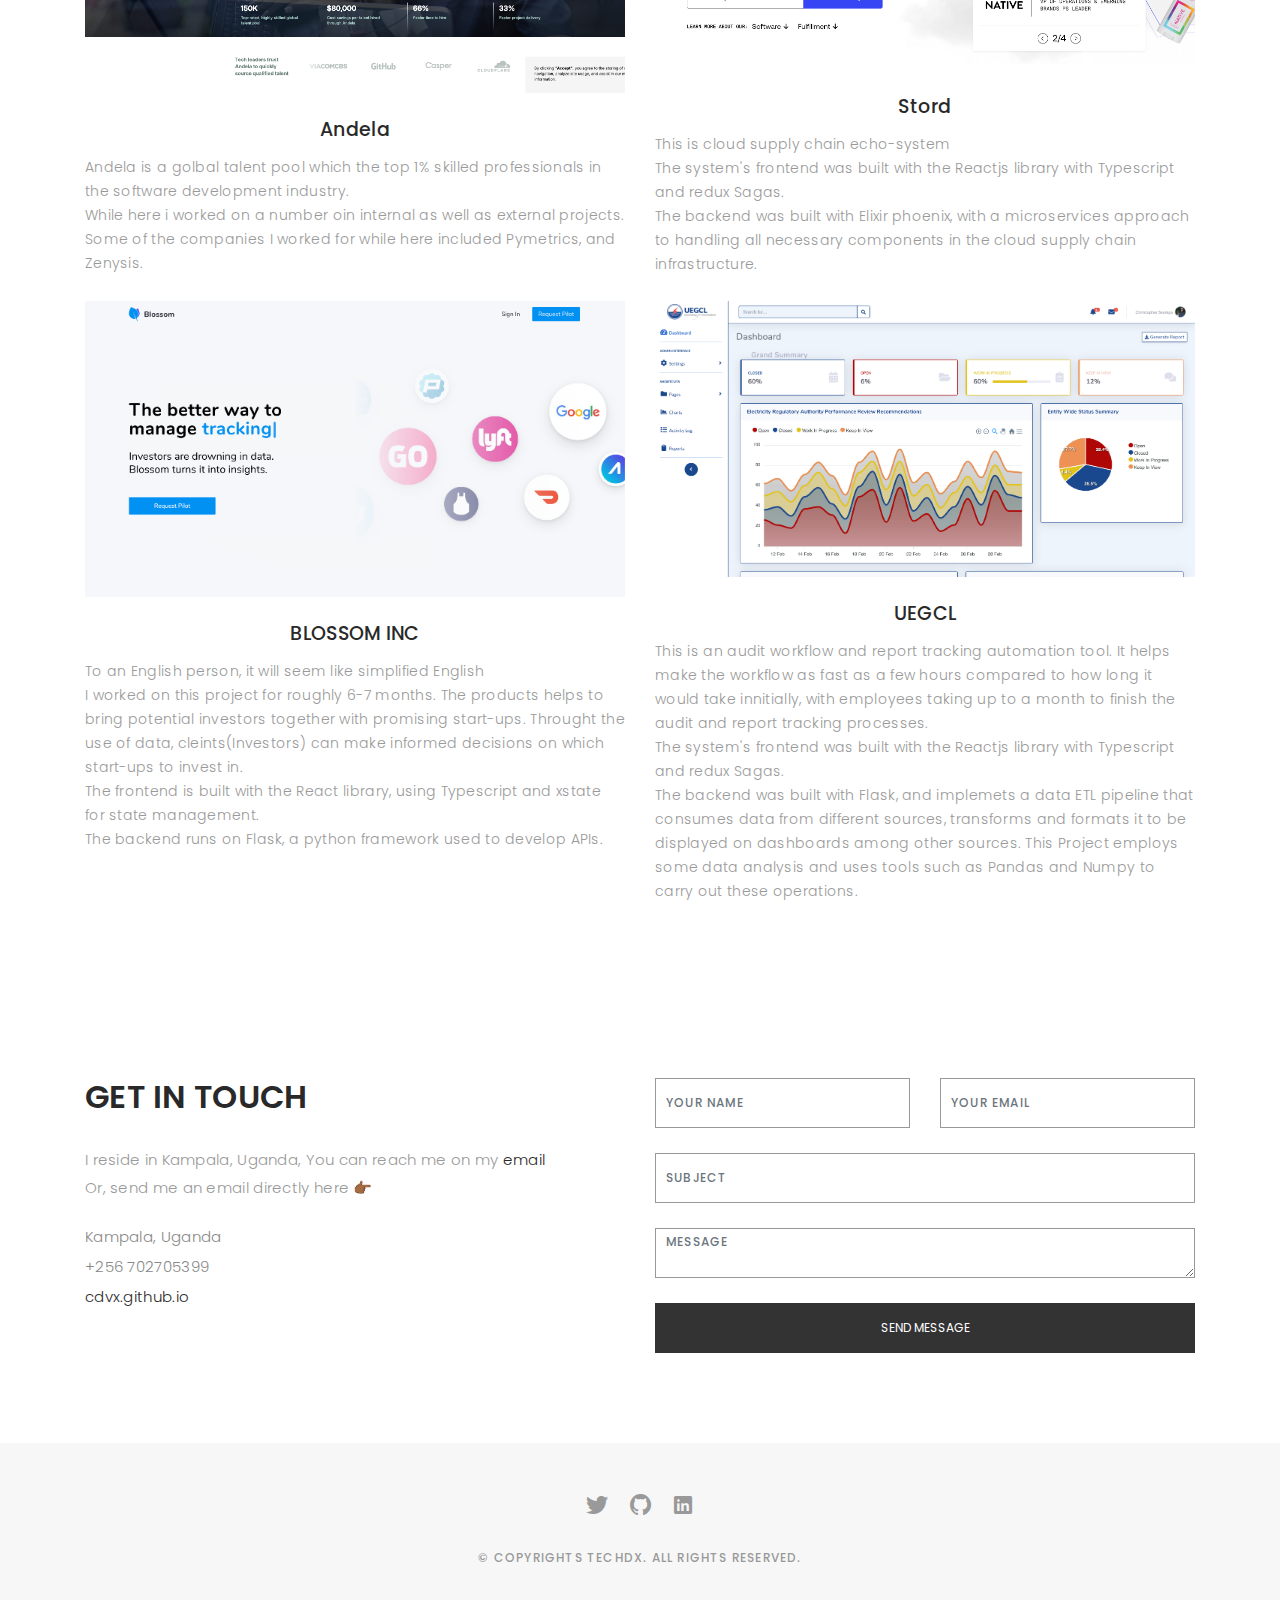
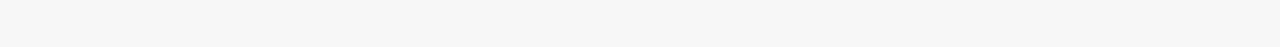
==== commit 9fcaca46: "update profile" ====
--- a/index.html
+++ b/index.html
@@ -98,7 +98,7 @@
         <div class="col-lg-4 ">
           <div class="div-img-bg">
             <div class="about-img">
-              <img src="images/ced1.jpeg" class="img-responsive" alt="me">
+              <img src="images/IMG_4744.jpg" class="img-responsive" alt="me">
             </div>
           </div>
         </div>
@@ -106,23 +106,16 @@
         <div class="col-lg-7">
           <div class="about-descr">
 
-            <p class="p-heading">I'm a fullstack web/mobile developer 👨🏾‍💻 from Kampala,Uganda. </p>
-            <p class="separator">I am passionate problem solver, at peak when allowed to exercise creativity and
-              innovativeness in finding new and optimum solutions to problems at hand. Very collaborative and ready to
-              exchange and share knowledge and ideas, hence growing in the process. I am very enthusiastic about
-              technology, how it can be applied in solving new and everyday problems, as well as making day to day life
-              better and easier. For the past 5 years, I' have been working professionally first, as a freelance and
-              then mostly as a fulltime engineer. I have also done some contract consultancy work. I have come to hone
-              my professional and world-class production grade computer programming skills through unwavering practice
-              and extensive hands on experience using tools and technologies such as; Python, Javascript/Node,
-              Typescript, Java, HTML & CSS, GraphQL, React, Redux, Xstate, Flask, Django, Express, SQLAlchemy,
-              PostgreSQL, MySQL, MongoDb, Firebase among others. I have had professional experience in using project
-              management tools such as; Git, Pivotal Tracker, JIRA, Trello, Continuous Integration Tools, Docker for
-              containerization, and DevOps activities, among others. Generally, I am a senior full-stack developer for
-              web applications, specializing in Python (Flask and Django) , Node (Express)-for backend, and Javascript
-              (React specialist) for frontend web applications. I am a high quality-oriented programmer with timely
-              deliveries for any project that I engage in. I am mostly interested in automations, ultimately data
-              science.
+            <p class="p-heading">I'm a fullstack software Engineer 👨🏾‍💻 from Kampala,Uganda. </p>
+            <p class="separator">
+              Hello, I’m Cedric Lusiba, a Senior Full-Stack Engineer with over 7 years of experience crafting innovative solutions across diverse industries, including healthcare, logistics, and finance. 
+              My expertise lies in building scalable and efficient systems using Elixir, Python, React, and other cutting-edge technologies.
+              I have a proven track record of leading projects that drive measurable results, such as increasing customer retention by over 30% and optimizing system performance during peak hours. 
+              My work at companies like Helium Health and Stord showcases my ability to deliver impactful solutions, from implementing industry standards like FHIR to streamlining deployment strategies for continuous delivery.
+              Beyond development, I’m passionate about improving system interoperability, enhancing user experiences, and mentoring teams.
+              With a background in Data Science and Business Analytics from the University of Texas at Austin, I bring a unique analytical perspective to every project.
+              
+              Explore my portfolio to see how my technical expertise and problem-solving skills can bring your ideas to life.
 
             </p>
 
@@ -154,7 +147,7 @@
 
           <i class="ion-android-cloud"></i>
           <span>CLOUD INFRASTRUCTURE</span>
-          <p class="separator">My cloud platforms includes AWS(S3), Google (Firebase, Hosting, Functions,
+          <p class="separator">My cloud platforms includes AWS(S3), Google Cloud (Firebase, Hosting, Functions,
             Authentication, Firestore, Realtime Db ect. )</p>
 
         </div>
@@ -171,9 +164,8 @@
         <div class="services-block">
 
           <i class="ion-social-tux"></i>
-          <span>LINUX/APACHE</span>
-          <p class="separator">I primarily work work with a LAMP stack. I'm also comfortable configuring Apache and
-            Nginx as well as navigating a Linux (Ubuntu)box. </p>
+          <span>CI/CD</span>
+          <p class="separator">I have extensive experience with setting up CI/CD pipelines and orchestration with docker and kubernetes </p>
 
         </div>
 
@@ -208,8 +200,8 @@
 
           <i class="ion-ios-analytics-outline"></i>
           <span>Analytics</span>
-          <p class="separator">I am on a journey to venture into Data Science and analytics and I have worked on so far
-            one project htat emplys this.</p>
+          <p class="separator">I have experience with Data Science and analytics, and have since completed a Post Graduate Degree in Data Science and Business Analytics. 
+            In my curent role I rarely apply these skills and knowldege but there are scenarios and past roles where I've used and apllied thios.</p>
 
         </div>
 
@@ -217,7 +209,7 @@
 
           <i class="ion-laptop"></i>
           <span>BACK-END DEVELOPMENT</span>
-          <p class="separator">I write mostly <a href='https://www.python.org/'>Python</a>, <a
+          <p class="separator">I write mostly <a href='https://elixir-lang.org/' 'https://www.python.org/'>Elixir</a>, <a href='https://www.python.org/'>Python</a> <a
               href='https://nodejs.org/en/'>Node</a> for the backend. But I've also done some work with <a
               href='https://www.php.net/'>PHP</a> and <a href='https://www.java.com/en/'>Java</a> for the backend. For
             API planning, I prefer to use <a href="https://apiary.io/">apiary</a>.</p>
@@ -320,6 +312,95 @@
           If you’re interested in static sites, what you see here on cdvx.github.io is an example of what I do. My
           future is in applications, though. I want to create software that helps people and does stuff.</p>
 
+      </div>
+    </div>
+
+    <div class="container">
+      <div class="journal-block">
+        <div class="row">
+          <div class="col-lg-6 col-md-6">
+            <div class="journal-info">
+      
+              <a href="https://heliumhealth.com"><img src="images/portfolio/helium.png" class="img-responsive" alt="img"></a>
+      
+              <div class="journal-txt">
+      
+                <h4 class='text-center'><a href="https://heliumhealth.com">Helium Health</a></h4>
+                <p class="separator">Heliumm Health provides dynamic digital tools and facilitate financing, empowering healthcare providers and decision makers to improve the lives of everyday Africans..
+                </p>
+                <p class="separator">A robuts EMR revolutionizing the health care world in Africa as well as the GCC through innovative software solutions.</p>
+      
+              </div>
+      
+            </div>
+          </div>
+
+          <div class="col-lg-6 col-md-6">
+            <div class="journal-info">
+
+              <a href="https://www.healthyentrepreneurs.nl/"><img src="images/portfolio/he.png" class="img-responsive" alt="img"></a>
+
+              <div class="journal-txt">
+
+                <h4 class='text-center'><a href="https://www.healthyentrepreneurs.nl">Healthy Entrepreneurs</a></h4>
+                <p class="separator">Health Entrepreneurs provides a sustainable and scalable model that works within the existing healthcare system, by providing a business opportunity for community health workers to improve healthcare in hard-to-reach rural communities. We operate in Uganda, Kenya, Tanzania, Burundi, Burkina Faso, Congo and Nigeria with a network of 15,000 CHEs, reaching 18 million people in remote and rural areas.
+                </p>
+                <p class="separator">The system's frontend was built with the Reactjs library with Typescript and redux
+                  Sagas.</p>
+                <p class="separator">The backend was built with Python Django framework.</p>
+
+              </div>
+
+            </div>
+          </div>
+
+        </div>
+      </div>
+    </div>
+
+
+
+    <div class="container">
+      <div class="journal-block">
+        <div class="row">
+          <div class="col-lg-6 col-md-6">
+            <div class="journal-info">
+      
+              <a href="https://andela.com"><img src="images/portfolio/andela.png" class="img-responsive" alt="img"></a>
+      
+              <div class="journal-txt">
+      
+                <h4 class='text-center'><a href="https://andela.com">Andela</a></h4>
+                <p class="separator">Andela is a golbal talent pool which the top 1% skilled professionals in the software development industry.
+                </p>
+                <p class="separator">While here i worked on a number oin internal as well as external projects.</p>
+                <p class="separator">Some of the companies I worked for while here included Pymetrics, and Zenysis.</p>
+      
+              </div>
+      
+            </div>
+          </div>
+
+          <div class="col-lg-6 col-md-6">
+            <div class="journal-info">
+
+              <a href="https://stord.com"><img src="images/portfolio/stord.png" class="img-responsive" alt="img"></a>
+
+              <div class="journal-txt">
+
+                <h4 class='text-center'><a href="https://stord.com">Stord</a></h4>
+                <p class="separator">This is cloud supply chain echo-system
+                </p>
+                <p class="separator">The system's frontend was built with the Reactjs library with Typescript and redux
+                  Sagas.</p>
+                <p class="separator">The backend was built with Elixir phoenix, with a microservices approach to handling all necessary components in the cloud supply chain infrastructure.</p>
+
+              </div>
+
+            </div>
+          </div>
+
+        </div>
       </div>
     </div>
 
--- a/css/style.css
+++ b/css/style.css
@@ -240,7 +240,7 @@
 /*-----------------------------------------------------------------------------------*/
 
 #header {
-  background: url("../images/ced2.jpeg") repeat scroll center center / cover;
+  background: url("../images/wallpaper.png") repeat scroll center center / cover;
   height: 100vh;
   width: 100%;
 }
